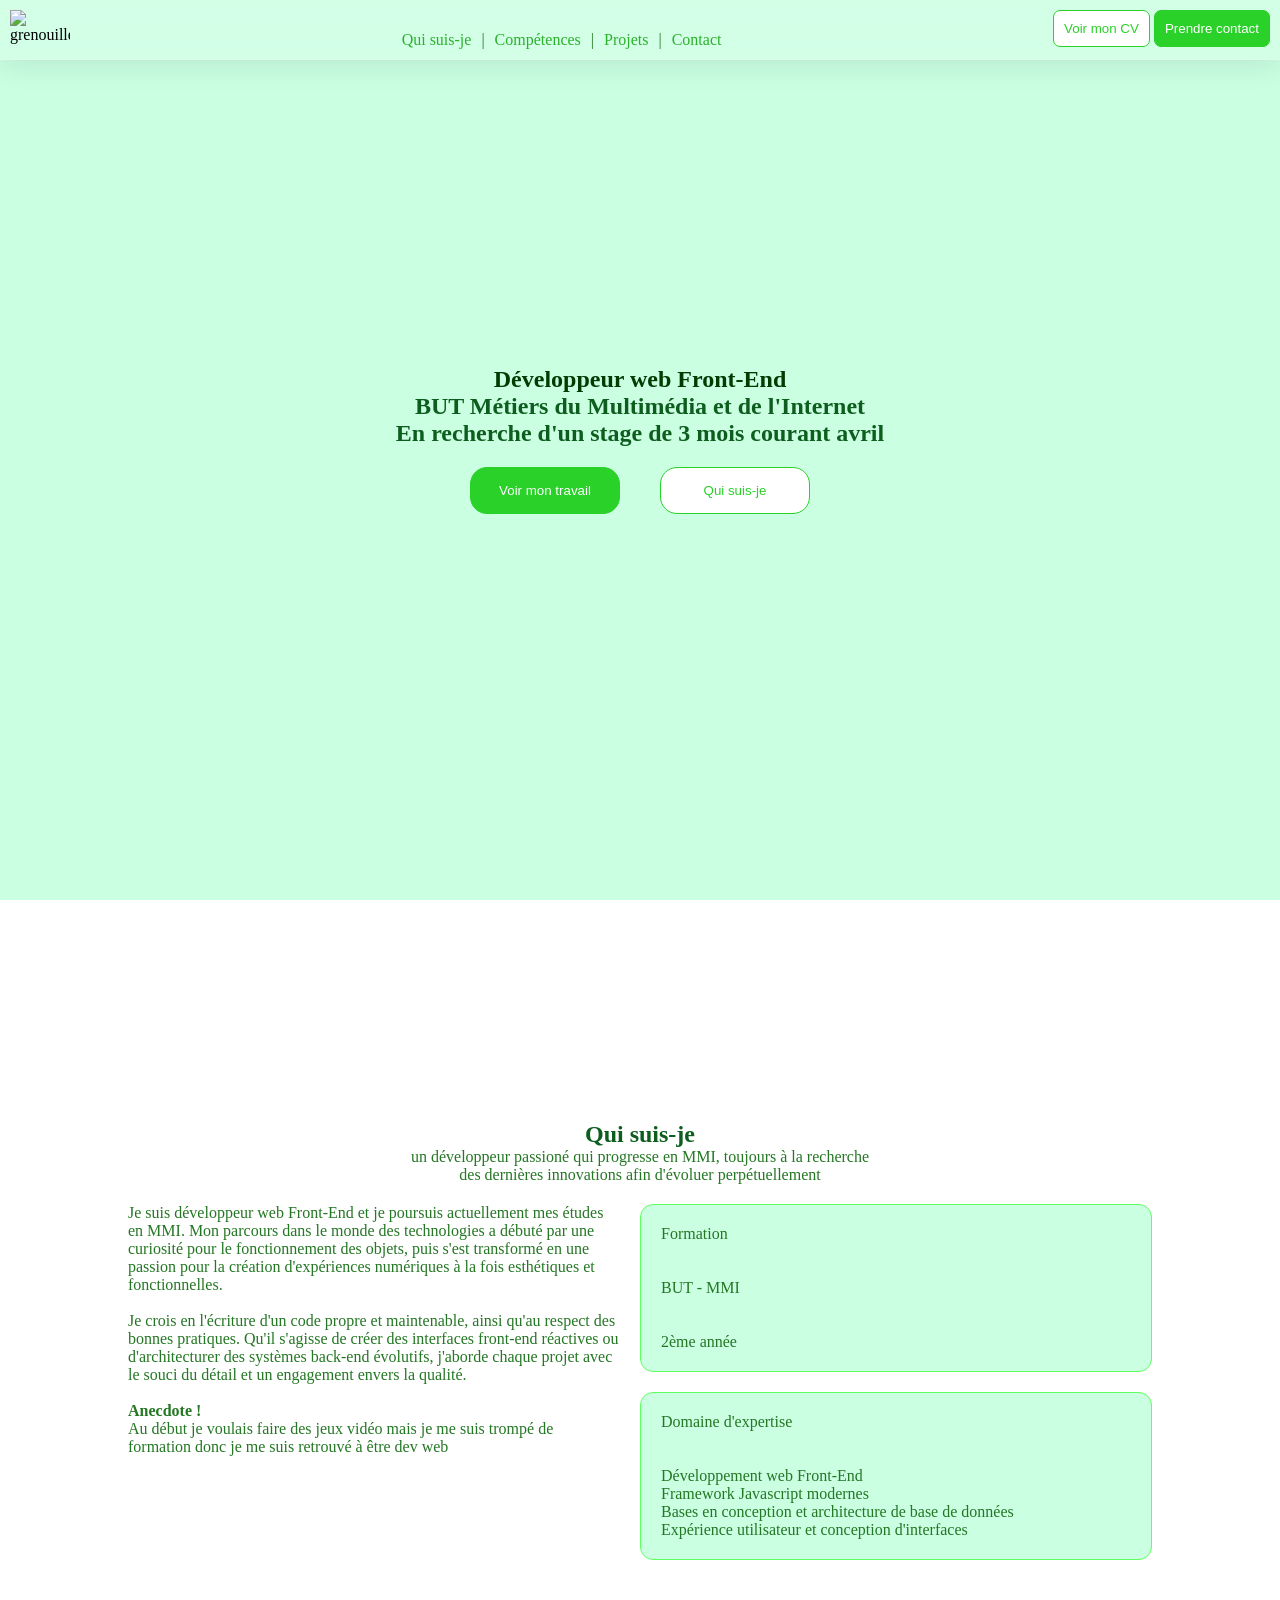
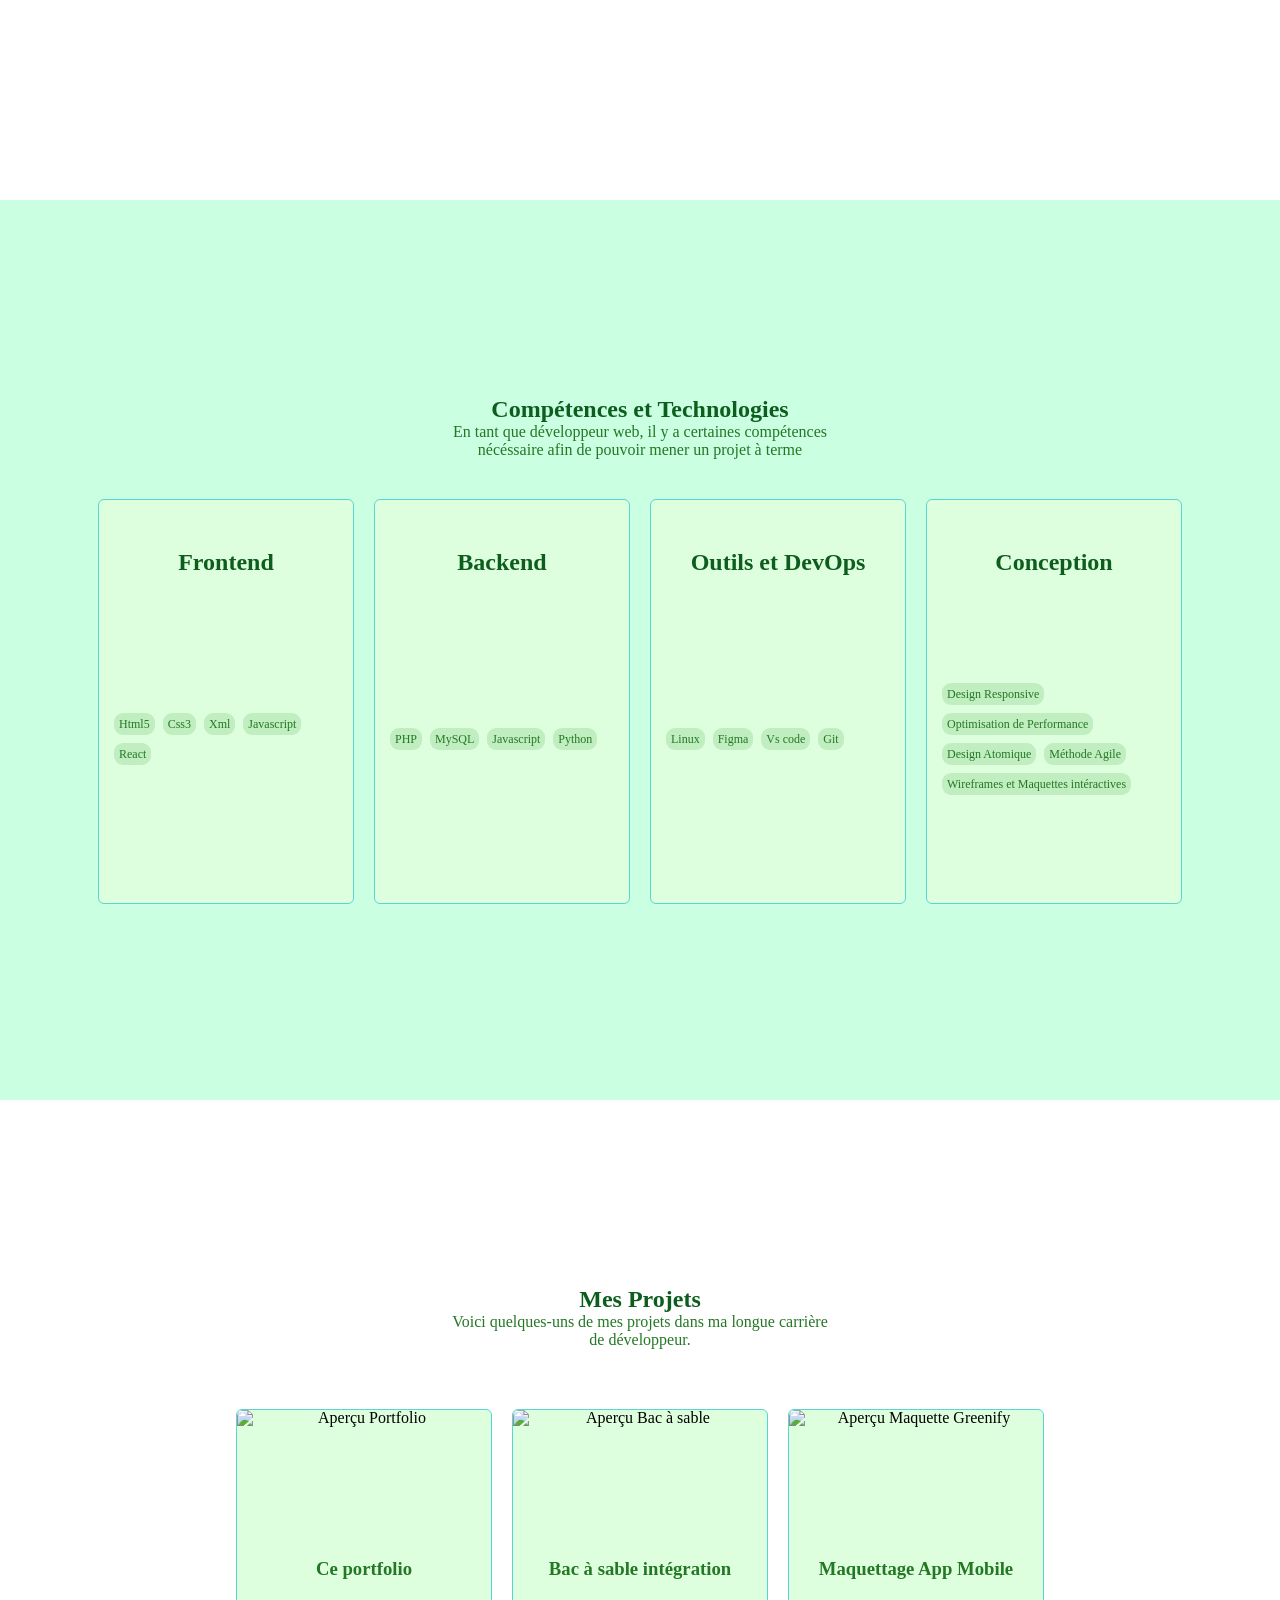
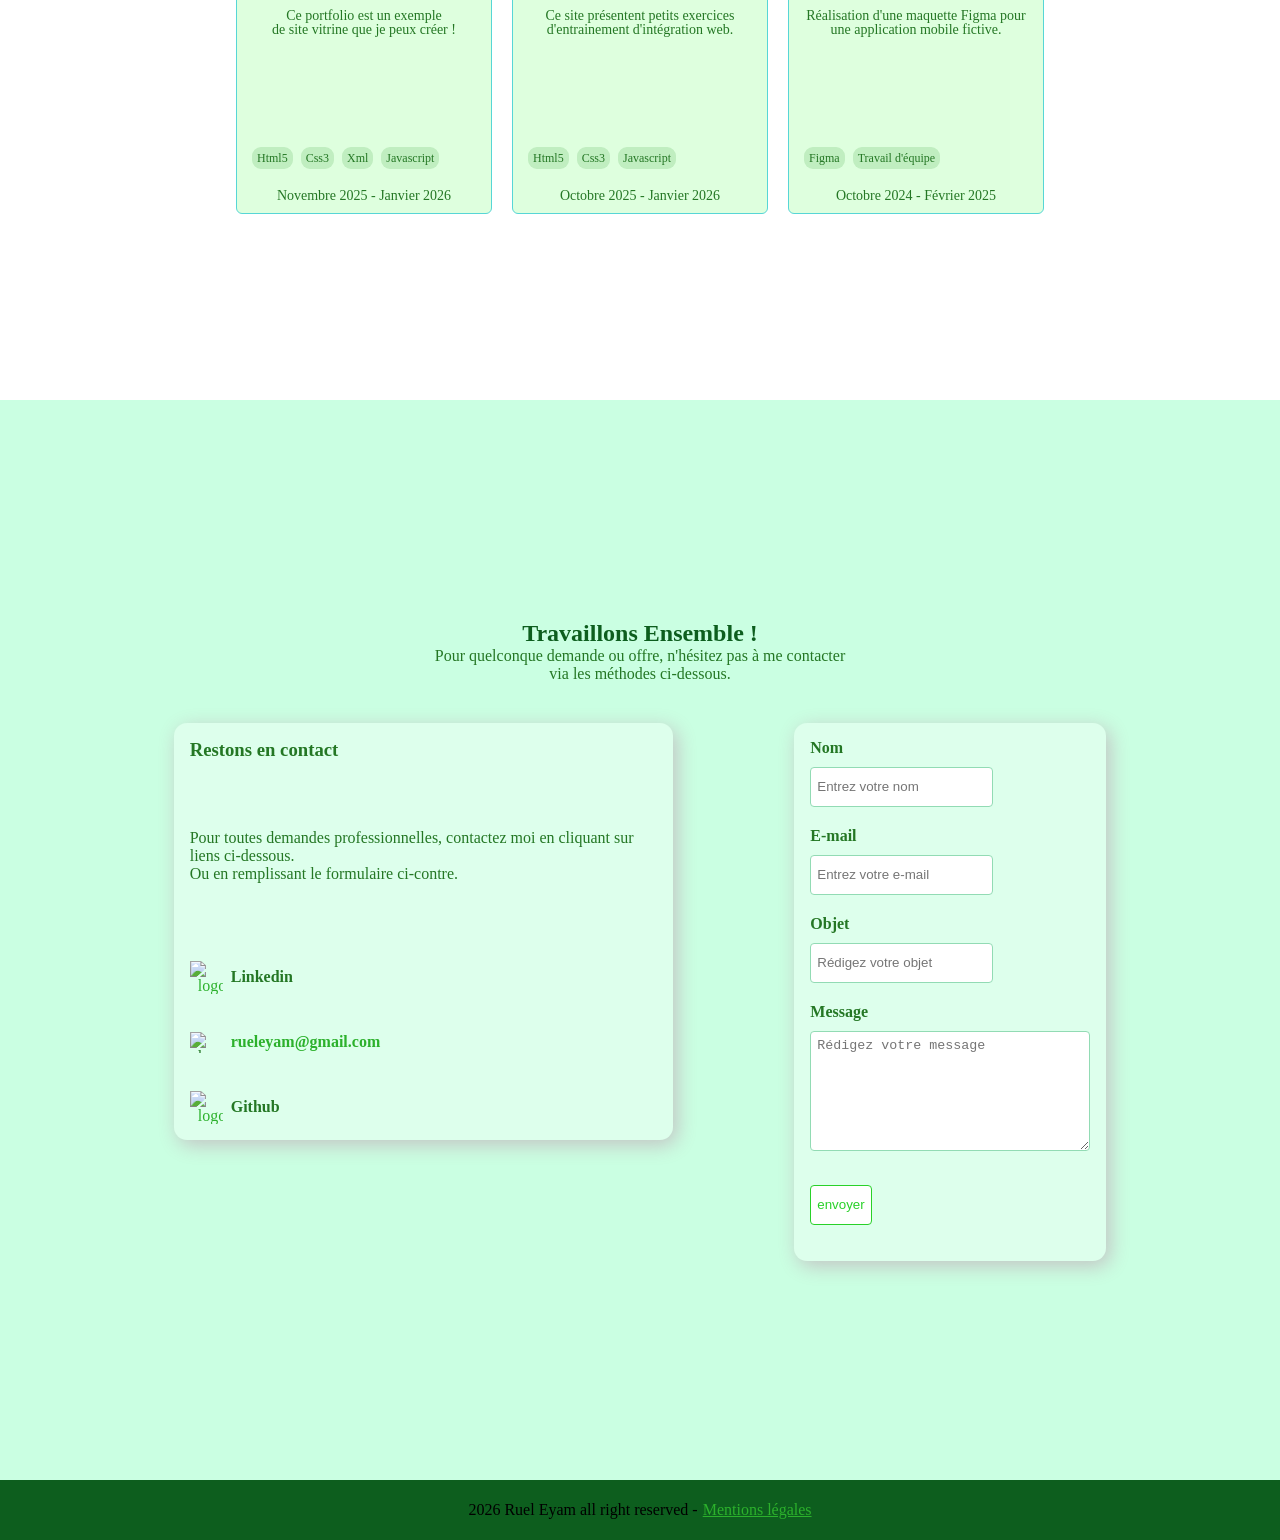
==== index.html @ d1f4aa71 "name_update" ====
<!doctype html>
<html lang="en">

<head>
  <link rel="icon" type="image/x-icon" href="frogr_94617.ico" />
  <meta charset="UTF-8" />
  <meta name="viewport" content="width=device-width, initial-scale=1" />
  <meta name="description"
    content="Portfolio d'Eyam RUEL, développeur Web Front-End, a étudié en BUT MMI. Découvrez mes projets (React, PHP, Design) et mes compétences. Recherche stage de 3 mois pour avril." />
  <meta name="keywords"
    content="Javascript, HTML, CSS, Design, UI, UX, Portfolio, BUT MMI, Stage développement web avril 2026, React, PHP, MySQL, JavaScript, HTML5, CSS3, UI/UX Design, Drancy, Île-de-France, Création de sites web" />

  <title>Mon portfolio</title>
  <link rel="stylesheet" href="style.css" />
</head>

<body>
  <header>
    <div class="header-container">
      <div class="header-left">
        <img class="logo" src="Portfolio_logo.png" alt="grenouille" />
      </div>
      <div class="header-ul">
        <ul>
          <a href="#qui_suis_-_je">
            <li>Qui suis-je</li>
          </a>
          <p>|</p>
          <a href="#competences">
            <li>Compétences</li>
          </a>
          <p>|</p>
          <a href="#projets">
            <li>Projets</li>
          </a>
          <p>|</p>
          <a href="#contact">
            <li>Contact</li>
          </a>
        </ul>
      </div>
      <div class="header-right">
        <a href="cv.html" class="cv-link" target="_blank"><button type="button" class="cv-button">Voir mon
            CV</button></a>
        <a href="#contact"><button type="button" class="contact-button">
            Prendre contact
          </button></a>
      </div>
    </div>
  </header>
  <main>
    <section class="intro-container">
      <h1>Développeur web Front-End</h1>
      <h2>BUT Métiers du Multimédia et de l'Internet</h2>
      <h2>En recherche d'un stage de 3 mois courant avril</h2>
      <div class="intro-buttons">
        <a href="#projets"><button class="left-button">Voir mon travail</button></a>
        <a href="#qui_suis_-_je"><button class="right-button">Qui suis-je</button></a>
      </div>
    </section>
    <section class="aboutMe-container" id="qui_suis_-_je">
      <div class="top-container">
        <h2>Qui suis-je</h2>
        <p style="text-align: center">
          un développeur passioné qui progresse en MMI, toujours à la
          recherche<br />
          des dernières innovations afin d'évoluer perpétuellement
        </p>
      </div>
      <div class="bottom-container">
        <div class="bottom-container-left">
          <p>
            Je suis développeur web Front-End et je poursuis actuellement mes
            études en MMI. Mon parcours dans le monde des technologies a
            débuté par une curiosité pour le fonctionnement des objets, puis
            s'est transformé en une passion pour la création d'expériences
            numériques à la fois esthétiques et fonctionnelles.<br /><br />
            Je crois en l'écriture d'un code propre et maintenable, ainsi
            qu'au respect des bonnes pratiques. Qu'il s'agisse de créer des
            interfaces front-end réactives ou d'architecturer des systèmes
            back-end évolutifs, j'aborde chaque projet avec le souci du détail
            et un engagement envers la qualité. <br /><br />
          </p>
          <div class="competence-main">
            <p>
              <strong>Anecdote !</strong><br />
              Au début je voulais faire des jeux vidéo mais je me suis trompé
              de formation donc je me suis retrouvé à être dev web
            </p>
          </div>
        </div>
        <div class="bottom-container-right">
          <div class="formation aboutMe-box">
            Formation <br /><br /><br />BUT - MMI <br /><br /><br />
            2ème année
          </div>
          <div class="domaine aboutMe-box">
            Domaine d'expertise<br /><br /><br />
            <ul>
              <li>Développement web Front-End</li>
              <li>Framework Javascript modernes</li>
              <li>Bases en conception et architecture de base de données</li>
              <li>Expérience utilisateur et conception d'interfaces</li>
            </ul>
          </div>
        </div>
      </div>
    </section>
    <section class="competence" id="competences">
      <div class="competence-top_container">
        <h2>Compétences et Technologies</h2>
        <p style="text-align: center">
          En tant que développeur web, il y a certaines compétences <br />
          nécéssaire afin de pouvoir mener un projet à terme
        </p>
      </div>
      <div class="competenceAndProjet">
        <div class="box">
          <!--             <div>
              <img src="" alt="grenouille" />
            </div> -->
          <div>
            <h2 class="competence-titre">Frontend</h2>
          </div>

          <ul class="skills_list">
            <li class="skills">Html5</li>
            <li class="skills">Css3</li>
            <li class="skills">Xml</li>
            <li class="skills">Javascript</li>
            <li class="skills">React</li>
          </ul>
        </div>
        <div class="box">
          <!--             <div>
              <img src="" alt="grenouille" />
            </div> -->
          <div>
            <h2 class="competence-titre">Backend</h2>
          </div>
          <ul class="skills_list">
            <li class="skills">PHP</li>
            <li class="skills">MySQL</li>
            <li class="skills">Javascript</li>
            <li class="skills">Python</li>
          </ul>
        </div>
        <div class="box">
          <!--             <div>
              <img src="" alt="grenouille" />
            </div> -->
          <div>
            <h2 class="competence-titre">Outils et DevOps</h2>
          </div>
          <ul class="skills_list">
            <li class="skills">Linux</li>
            <li class="skills">Figma</li>
            <li class="skills">Vs code</li>
            <li class="skills">Git</li>
          </ul>
        </div>
        <div class="box">
          <!--             <div>
              <img src="" alt="grenouille" />
            </div> -->
          <div>
            <h2 class="competence-titre">Conception</h2>
          </div>

          <ul class="skills_list">
            <li class="skills">Design Responsive</li>
            <li class="skills">Optimisation de Performance</li>
            <li class="skills">Design Atomique</li>
            <li class="skills">Méthode Agile</li>
            <li class="skills">Wireframes et Maquettes intéractives</li>
          </ul>
        </div>
      </div>
    </section>
    <section class="projets" id="projets">
      <h2>Mes Projets</h2>
      <p style="text-align: center; margin-bottom: 20px">
        Voici quelques-uns de mes projets dans ma longue carrière <br />
        de développeur.
      </p>

      <div class="competenceAndProjet">
        <div class="projets-box">
          <a href="#">
            <div class="box">
              <img class="imgProjet" src="Portfolio.png" alt="Aperçu Portfolio" />

              <div class="box-content">
                <h3>Ce portfolio</h3>
                <p>
                  Ce portfolio est un exemple <br />de site vitrine que je
                  peux créer !
                </p>
              </div>

              <ul class="skills_list">
                <li class="skills">Html5</li>
                <li class="skills">Css3</li>
                <li class="skills">Xml</li>
                <li class="skills">Javascript</li>
              </ul>

              <p class="date-projet">Novembre 2025 - Janvier 2026</p>
            </div>
          </a>
        </div>

        <div class="projets-box">
          <a href="https://Eyam-Ruel.github.io/bac_a_sable/" target="_blank">
            <div class="box">
              <img class="imgProjet" src="bac_a_sable-illu.png" alt="Aperçu Bac à sable" />

              <div class="box-content">
                <h3>Bac à sable intégration</h3>
                <p>
                  Ce site présentent petits exercices d'entrainement
                  d'intégration web.
                </p>
              </div>

              <ul class="skills_list">
                <li class="skills">Html5</li>
                <li class="skills">Css3</li>
                <li class="skills">Javascript</li>
              </ul>

              <p class="date-projet">Octobre 2025 - Janvier 2026</p>
            </div>
          </a>
        </div>

        <div class="projets-box">
          <a href="https://www.figma.com/design/cE5CUBMIH0vmiKslnb9olQ/Greenify-Maquettes?node-id=0-1&t=pqig5BrxBpmoeZer-1"
            target="_blank">
            <div class="box">
              <img class="imgProjet" src="greenify.png" alt="Aperçu Maquette Greenify" />

              <div class="box-content">
                <h3>Maquettage App Mobile</h3>
                <p>
                  Réalisation d'une maquette Figma pour une application mobile
                  fictive.
                </p>
              </div>

              <ul class="skills_list">
                <li class="skills">Figma</li>
                <li class="skills">Travail d'équipe</li>
              </ul>

              <p class="date-projet">Octobre 2024 - Février 2025</p>
            </div>
          </a>
        </div>
      </div>
    </section>

    <!-- Belek le bouton "voir plus de projet"-->
    <section class="contact" id="contact">
      <div class="contact-header">
        <h2>Travaillons Ensemble !</h2>
        <p style="text-align: center">
          Pour quelconque demande ou offre, n'hésitez pas à me contacter
          <br />
          via les méthodes ci-dessous.
        </p>
      </div>
      <div class="contact-container">
        <form method="post" action="https://formsubmit.co/jasmine.dh.ru@gmail.com">
          <input type="text" name="_honey" style="display: none" />
          <input type="hidden" name="_captcha" value="false" />
          <label>
            <strong>Nom</strong> <br />
            <input id="form-name" name="Nom" type="text" placeholder="Entrez votre nom" required />
          </label>
          <label>
            <strong> E-mail </strong><br />
            <input id="form-email" name="email" pattern=".+@exemple\.com" type="text" placeholder="Entrez votre e-mail"
              required />
          </label>
          <label>
            <strong>Objet</strong> <br />
            <input id="form-subject" name="Objet" type="text" placeholder="Rédigez votre objet" required />
          </label>
          <label>
            <strong>Message</strong> <br />
            <textarea id="form-message" name="message" placeholder="Rédigez votre message" rows="5" required></textarea>
          </label>
          <label>
            <input id="submit-button" type="submit" value="envoyer" />
          </label>
          <input type="hidden" name="_next" value="https://Eyam-Ruel.github.io/Portfolio_Eyam_RUEL/merci.html" />
        </form>
        <div class="links">
          <h3>Restons en contact</h3>
          <br />
          <p id="contact-desc">
            Pour toutes demandes professionnelles, contactez moi en cliquant
            sur liens ci-dessous. <br />Ou en remplissant le formulaire
            ci-contre.
          </p>
          <br />
          <p style="text-indent: 8px">
            <a href="https://www.linkedin.com/authwall?trk=gf&trkInfo=AQEKzN4ggYSvhwAAAZv28EC4todlpkko31rcP8zRSGMmvFYET1EBqA4binCii20Ez_V2Mu0_P9steI17-iPKHyPhKrS5D2lPpDM3N16GORD-5Ux3IRrkuXFjguC1mo7f7rwx_30=&original_referer=&sessionRedirect=https%3A%2F%2Fwww.linkedin.com%2Fin%2Fruel-amine-104926395%3Futm_source%3Dshare%26utm_campaign%3Dshare_via%26utm_content%3Dprofile%26utm_medium%3Dandroid_app"
              target="_blank" style="display: flex; align-items: center">
              <img src="linkedin.png" alt="logo linkedin" style="width: 33px; height: 33px" />
              <strong class="dark-green">Linkedin</strong></a>
          </p>
          <br />
          <p style="display: flex; align-items: center; text-indent: 8px">
            <img src="mail.png" alt="logo mail" style="width: 33px; height: 21px" />
            <strong>
              <a href="mailto:rueleyam@gmail.com">rueleyam@gmail.com</a></strong>
          </p>
          <br />
          <p style="text-indent: 8px">
            <a href="https://github.com/Eyam-Ruel" target="_blank" style="display: flex; align-items: center"><img
                src="github.png" alt="logo github" style="width: 33px; height: 33px" />
              <strong class="dark-green">Github</strong></a>
          </p>
        </div>
      </div>
    </section>
  </main>
  <footer>
    2026 Ruel Eyam all right reserved -
    <a href="mentions.html" style="text-indent: 5px; text-decoration: underline" target="_blank">
      Mentions légales</a>
  </footer>
  <script src="script.js"></script>
</body>

</html>
---- style.css ----
* {
  margin: 0;
  padding: 0;
  box-sizing: border-box;
  scroll-behavior: smooth;
}

.domaine ul {
  word-wrap: break-word;
  overflow-wrap: break-word;
}

header {
  width: 100%;
  height: 60px;
  padding: 10px;
  background-color: rgba(255, 255, 255, 0.15);
  backdrop-filter: blur(10px);
  -webkit-backdrop-filter: blur(10px);
  /*compatibilité Safari/IOS*/
  position: fixed;
  border-bottom: 1px solid rgba(255, 255, 255, 0.2);
  box-shadow: 0 4px 30px rgba(0, 0, 0, 0.1);
  z-index: 1000;
}

.header-container {
  display: flex;
  justify-content: space-between;
}

.logo {
  width: 60px;
  height: 60px;
  position: static;
}

.header-left {
  display: flex;
  align-items: center;
}

.header-ul ul {
  display: flex;
  gap: 5px;
  color: rgb(44, 177, 44);
  justify-content: center;
}

.header-ul ul li {
  padding: 0 5px 0 5px;
  border-radius: 5px;
}

.header-ul ul li:hover {
  background-color: rgba(157, 236, 193, 0.15);
  color: rgb(47, 131, 47);
  transition-duration: 0.5s;
}

.header-ul {
  display: flex;
  align-items: center;
}

.contact-button {
  background-color: rgb(41, 209, 41);
  border-radius: 7px;
  padding: 10px;
  cursor: pointer;
  color: white;
  border: 1px solid rgb(41, 209, 41);
}

.cv-button {
  background-color: white;
  border-radius: 7px;
  padding: 10px;
  cursor: pointer;
  color: rgb(41, 209, 41);
  border: 1px solid rgb(41, 209, 41);
}

p,
.dark-green,
h3,
label {
  color: rgb(36, 119, 36);
}

h3 {
  margin-bottom: 30px;
}

.competence-titre {
  padding-top: 50px;
}

#contact-desc {
  margin-bottom: 40px;
}

section {
  display: flex;
  flex-direction: column;
  align-items: center;
  justify-content: center;
  min-height: 100vh;
  padding: 80px 0;
}

.intro-container {
  background-color: rgb(202, 255, 226);
}

.intro-container h1 {
  text-align: center;
  color: rgb(3, 59, 3);
}

h2 {
  text-align: center;
  color: rgb(14, 133, 14);
}

.intro-buttons {
  display: flex;
  justify-content: center;
}

.intro-buttons button {
  margin: 20px;
  border-radius: 17px;
  padding: 15px;
  width: 150px;
  cursor: pointer;
}

.left-button {
  background-color: rgb(41, 209, 41);
  color: white;
  border: 1px solid rgb(41, 209, 41);
  transition-duration: 0.2s;
}

.left-button:hover,
.contact-button:hover {
  background-color: white;
  color: rgb(41, 209, 41);
  border: 1px solid rgb(41, 209, 41);
  transition-duration: 0.2s;
}

.right-button,
#submit-button {
  background-color: white;
  color: rgb(41, 209, 41);
  border: 1px solid rgb(41, 209, 41);
  cursor: pointer;
  transition-duration: 0.2s;
}

.right-button:hover,
.cv-button:hover,
#submit-button:hover {
  background-color: rgb(41, 209, 41);
  color: white;
  transition-duration: 0.2s;
}

.aboutMe-container {
  overflow-wrap: break-word;
  max-width: 100%;
  overflow: scroll;
}

.bottom-container {
  display: flex;
  width: 80%;
  justify-content: center;
  gap: 20px;
  margin: 20px;
}

.bottom-container p {
  justify-content: flex-end;
}

.bottom-container-left p {
  text-align: left;
  /*margin: 10px;*/
}

.bottom-container-right {
  width: 50%;
  display: flex;
  flex-direction: column;
  justify-content: flex-start;
  gap: 20px;
}

.bottom-container-left {
  width: 50%;
}

.aboutMe-box {
  text-align: start;
  background-color: rgb(202, 255, 226);
  border-radius: 13px;
  padding: 20px;
  border: 1px solid rgb(95, 255, 95);
  color: rgb(36, 119, 36);
}

.domaine ul {
  display: flex;
  flex-direction: column;
  width: 500px;
  overflow-wrap: break-word;
  max-width: 100%;
}

.competence {
  background-color: rgb(202, 255, 226);
}

.box {
  display: flex;
}

h2 {
  color: rgb(13, 94, 30);
}

.competence-top_container {
  display: flex;
  flex-direction: column;
  align-items: center;
  text-align: center;
}

.box {
  display: flex;
  flex-direction: column;
  text-align: center;
  background-color: rgb(222, 255, 222);
  border: 1px solid rgb(87, 214, 214);
  border-radius: 6px;
  width: 20vw;
  height: 45vh;
  transition: box-shadow 0.6s;
  overflow: hidden;
  line-height: 1;
}

.box:hover {
  box-shadow: -3px 7px 8px 0px rgb(185, 185, 185);
}

.box ul {
  padding: 15px;
}

.box p {
  font-size: 14px;
}

.competenceAndProjet {
  display: flex;
  gap: 20px;
  margin-top: 40px;
}

.skills_list {
  margin-top: auto;
  margin-bottom: auto;
  display: flex;
  gap: 8px;
  flex-wrap: wrap;
}

.skills {
  padding: 5px;
  border-radius: 9px;
  color: rgb(36, 119, 36);
  font-size: 12px;
  background-color: rgb(192, 238, 192);
  transition: background-color 0.5s;
}

.skills:hover {
  background-color: rgb(168, 231, 168);
}

ul {
  list-style: none;
}

.imgProjet {
  border-top-left-radius: 6px;
  border-top-right-radius: 6px;
  margin-bottom: 13px;
}

.contact {
  height: 120vh;
  background-color: rgb(202, 255, 226);
}

form {
  display: flex;
  flex-direction: column;
  background-color: rgb(221, 255, 236);
  padding: 16px;
  box-shadow: 4px 5px 20px rgb(195, 195, 195);
  border-radius: 13px;
}

form input {
  border-radius: 4px;
  margin: 10px 0 20px 0;
  padding: 6px;
  height: 40px;
  max-width: 100%;
  border: 1px solid rgb(146, 219, 180);
}

#form-message {
  border-radius: 4px;
  margin: 10px 0 20px 0;
  padding: 6px;
  max-width: 100%;
  border: 1px solid rgb(146, 219, 180);
  resize: vertical;
}

form input:focus,
#form-message:focus {
  border: 1px solid rgb(146, 219, 180);
  background-color: rgb(145, 235, 160);
}

#form-message {
  height: 120px;
  width: 280px;
}

a {
  text-decoration: none;
  color: rgb(44, 177, 44);
}

.contact-container {
  display: flex;
  width: 80vw;
  flex-direction: row-reverse;
  justify-content: space-around;
  gap: 30px;
  margin-top: 40px;
}

.links {
  display: flex;
  flex-direction: column;
  align-self: start;
  gap: 10px;
  background-color: rgb(221, 255, 236);
  padding: 16px;
  box-shadow: 4px 5px 20px rgb(195, 195, 195);
  border-radius: 13px;
  max-width: 39vw;
}

footer {
  width: 100vw;
  height: 60px;
  background-color: rgb(13, 94, 30);
  display: flex;
  align-items: center;
  justify-content: center;
}

.imgProjet {
  width: 100%;
  height: 140px;
  /* Hauteur fixe pour l'uniformité */
  object-fit: cover;
  /* Recadre l'image sans l'écraser */
  border-top-left-radius: 6px;
  border-top-right-radius: 6px;
  margin-bottom: 10px;
}

/* Petit ajustement pour les textes à l'intérieur */
.box-content {
  padding: 0 10px;
  flex-grow: 1;
  /* Permet d'occuper l'espace pour pousser les skills vers le bas */
}

/* Pour la date en bas */
.date-projet {
  font-size: 12px;
  padding-bottom: 10px;
  color: rgb(36, 119, 36);
  /* Votre vert habituel */
  margin-top: 5px;
}

/* S'assurer que le lien ne casse pas la boite */
.projets-box a {
  text-decoration: none;
  color: inherit;
  /* Garde la couleur du texte */
  display: block;
  /* Prend toute la place */
}

@media screen and (max-width: 900px) {

  /* --- HEADER --- */
  .header-container {
    padding: 0 10px;
  }

  /* On cache le menu du milieu sur mobile pour gagner de la place */
  .header-ul {
    display: none;
  }

  /* --- TEXTES --- */
  h1 {
    font-size: 1.8rem;
  }

  h2 {
    font-size: 1.4rem;
  }

  p {
    font-size: 1rem;
    padding: 0 10px;
  }

  /* --- SECTION "QUI SUIS-JE" (About Me) --- */
  .bottom-container {
    flex-direction: column;
    /* On empile les blocs l'un sur l'autre */
    width: 90%;
    align-items: center;
  }

  .bottom-container-left,
  .bottom-container-right {
    width: 100%;
    /* Ils prennent toute la largeur */
  }

  /* --- CARTES (Compétences & Projets) --- */
  .competenceAndProjet {
    flex-direction: column;
    /* On empile les cartes */
    gap: 30px;
    width: 100%;
    align-items: center;
  }

  .box {
    width: 90%;
    /* La carte prend 90% de la largeur de l'écran */
    height: auto;
    /* La hauteur s'adapte au contenu */
    min-height: 250px;
    padding-bottom: 20px;
  }

  /* Pour que les images des projets ne soient pas déformées */
  .imgProjet {
    width: 100%;
    object-fit: cover;
  }

  /*  SECTION CONTACT  */
  .contact {
    height: auto;
    /* On laisse la section grandir */
  }

  .contact-container {
    flex-direction: column;
    /* Le formulaire passe au-dessus des liens */
    width: 90vw;
    gap: 40px;
  }

  /* Le formulaire */
  form {
    width: 100%;
  }

  /* La boite de liens à côté */
  .links {
    width: 100%;
    max-width: 100%;
    align-self: center;
  }

  #form-message {
    width: 100%;
    min-width: 100%;
  }
}
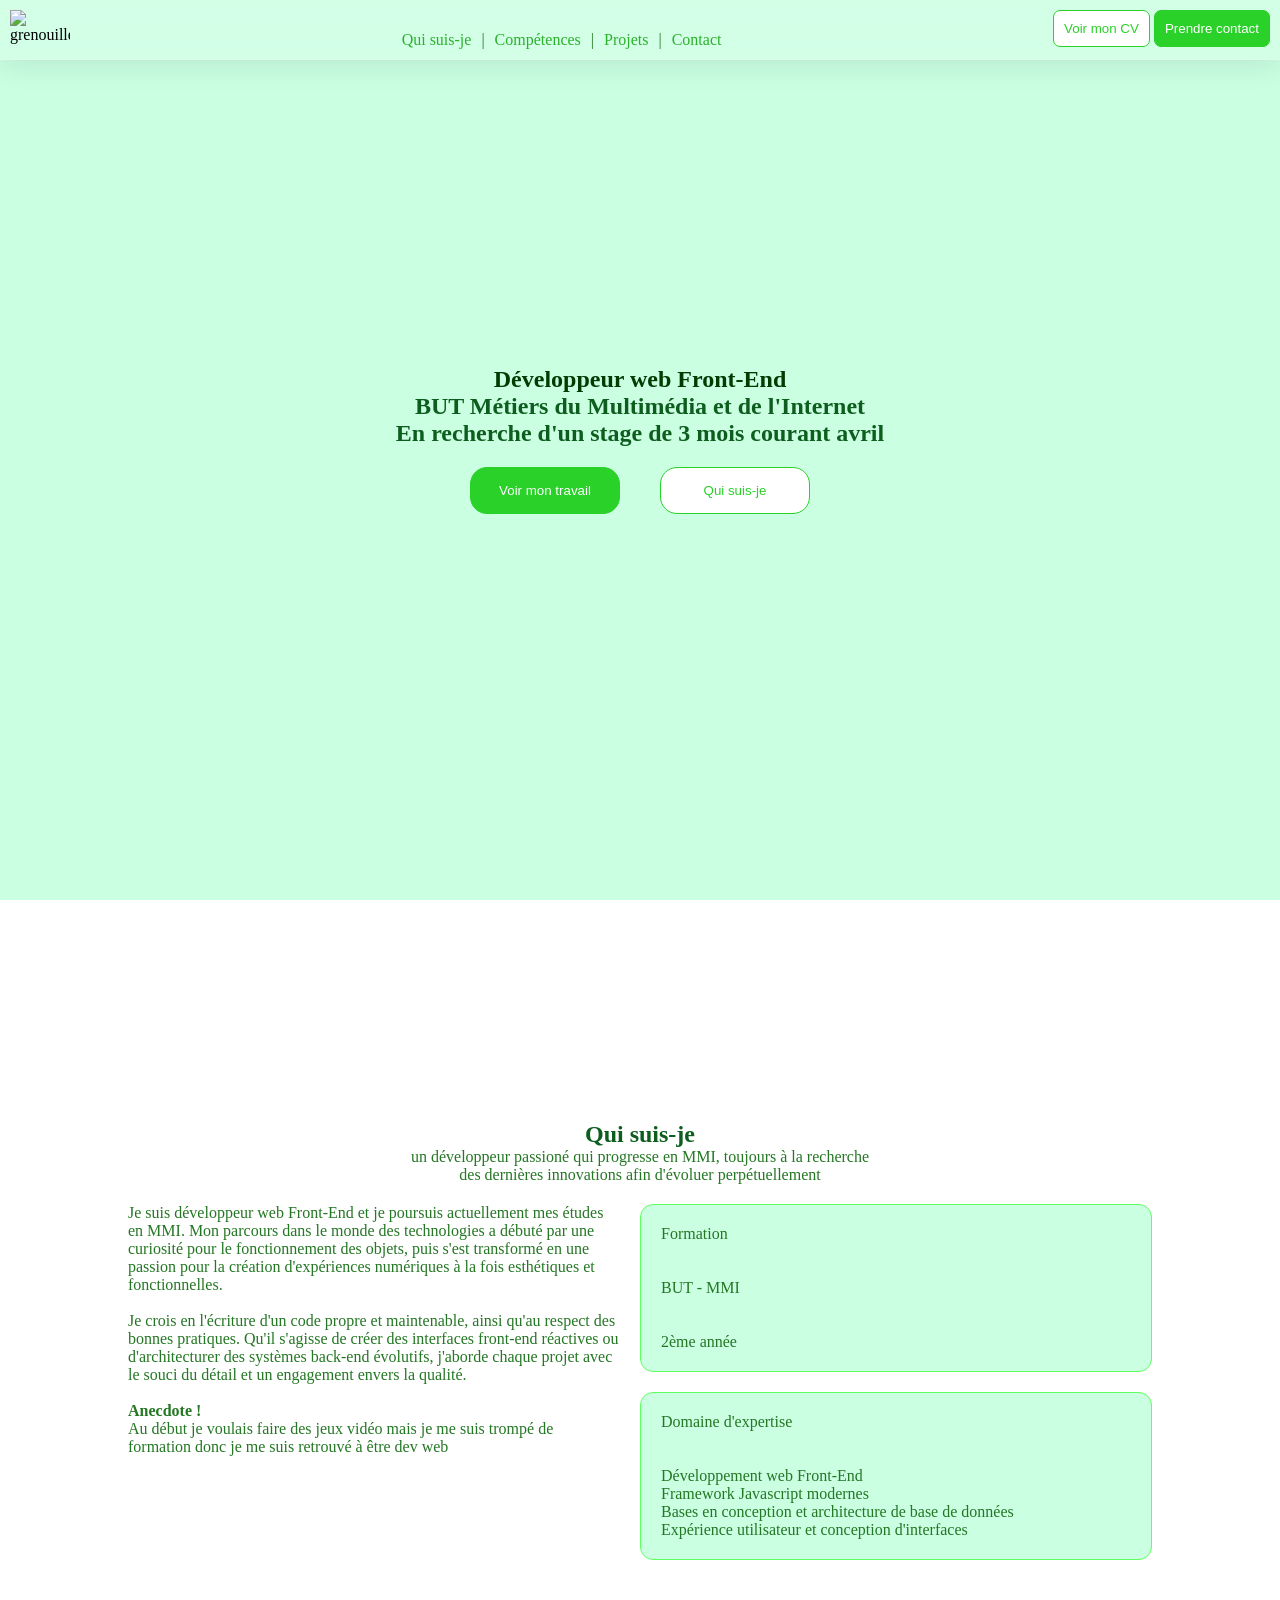
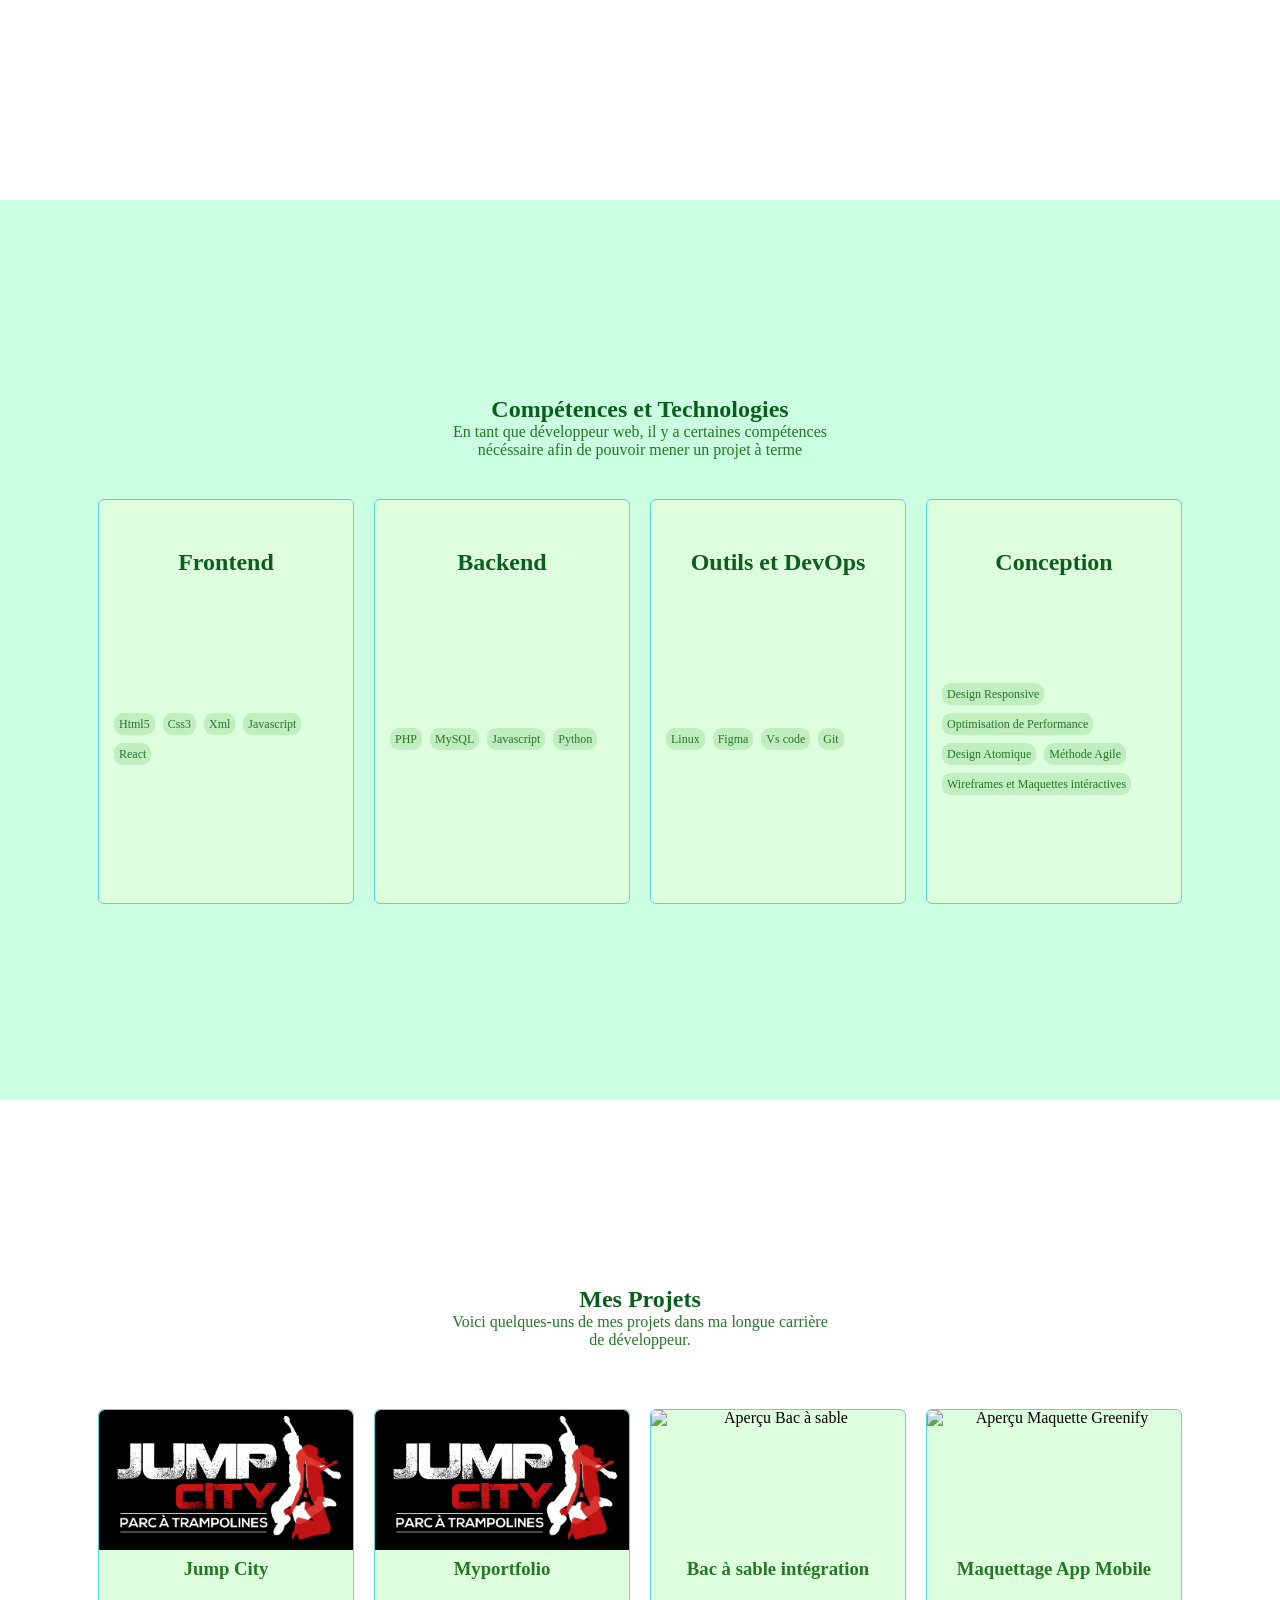
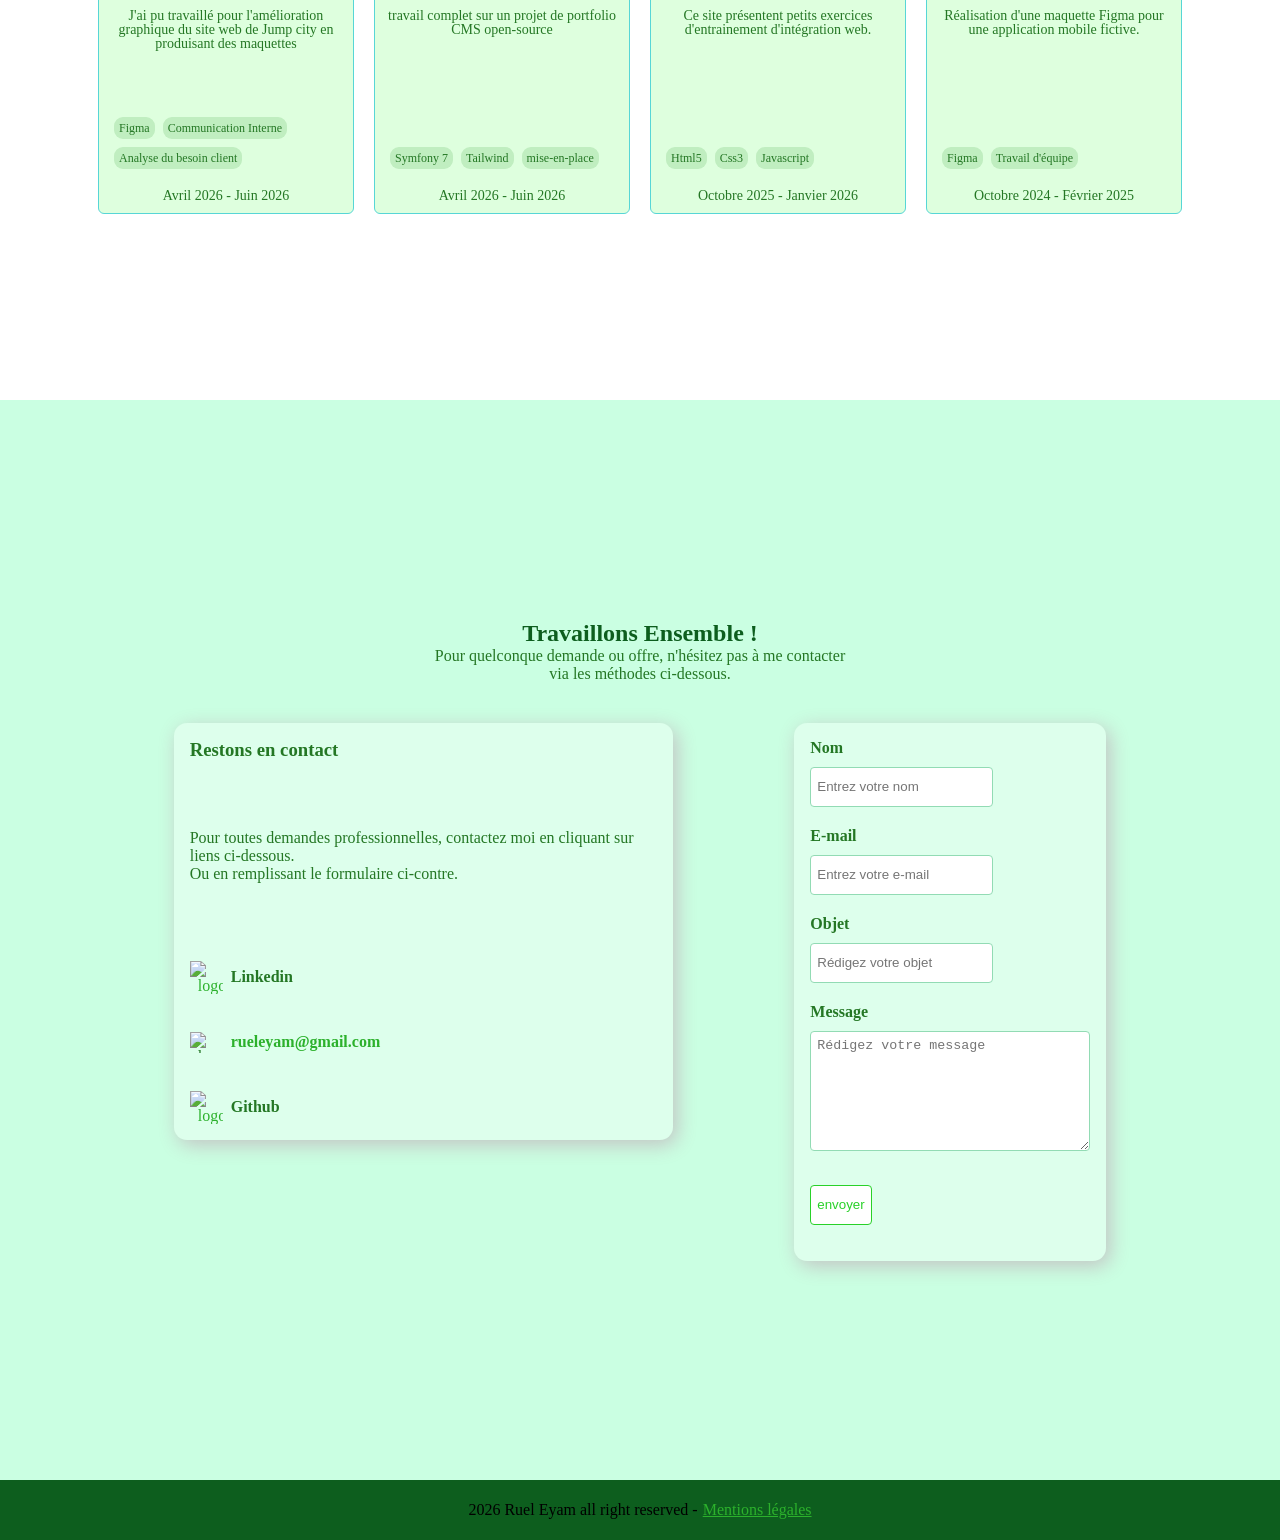
==== commit fa35acb6: "Add files via upload" ====
--- a/index.html
+++ b/index.html
@@ -40,7 +40,7 @@
         </ul>
       </div>
       <div class="header-right">
-        <a href="cv.html" class="cv-link" target="_blank"><button type="button" class="cv-button">Voir mon
+        <a href="CV - Eyam RUEL.pdf" class="cv-link" target="_blank"><button type="button" class="cv-button">Voir mon
             CV</button></a>
         <a href="#contact"><button type="button" class="contact-button">
             Prendre contact
@@ -186,29 +186,50 @@
 
       <div class="competenceAndProjet">
         <div class="projets-box">
-          <a href="#">
+          <a href="https://www.jumpcity.fr">
             <div class="box">
-              <img class="imgProjet" src="Portfolio.png" alt="Aperçu Portfolio" />
+              <img class="imgProjet" src="logo-jc.png" alt="Aperçu JumpCity" />
 
               <div class="box-content">
-                <h3>Ce portfolio</h3>
+                <h3>Jump City</h3>
                 <p>
-                  Ce portfolio est un exemple <br />de site vitrine que je
-                  peux créer !
+                  J'ai pu travaillé pour l'amélioration graphique du site web de Jump city en produisant des maquettes
                 </p>
               </div>
 
               <ul class="skills_list">
-                <li class="skills">Html5</li>
-                <li class="skills">Css3</li>
-                <li class="skills">Xml</li>
-                <li class="skills">Javascript</li>
+                <li class="skills">Figma</li>
+                <li class="skills">Communication Interne</li>
+                <li class="skills">Analyse du besoin client</li>
               </ul>
 
-              <p class="date-projet">Novembre 2025 - Janvier 2026</p>
+              <p class="date-projet">Avril 2026 - Juin 2026</p>
             </div>
           </a>
         </div>
+        <div class="projets-box">
+          <a href="https://www.jumpcity.fr">
+            <div class="box">
+              <img class="imgProjet" src="logo-jc.png" alt="Aperçu myportfolio" />
+
+              <div class="box-content">
+                <h3>Myportfolio</h3>
+                <p>
+                  travail complet sur un projet de portfolio CMS open-source
+                </p>
+              </div>
+
+              <ul class="skills_list">
+                <li class="skills">Symfony 7</li>
+                <li class="skills">Tailwind</li>
+                <li class="skills">mise-en-place</li>
+              </ul>
+
+              <p class="date-projet">Avril 2026 - Juin 2026</p>
+            </div>
+          </a>
+        </div>
+
 
         <div class="projets-box">
           <a href="https://Eyam-Ruel.github.io/bac_a_sable/" target="_blank">
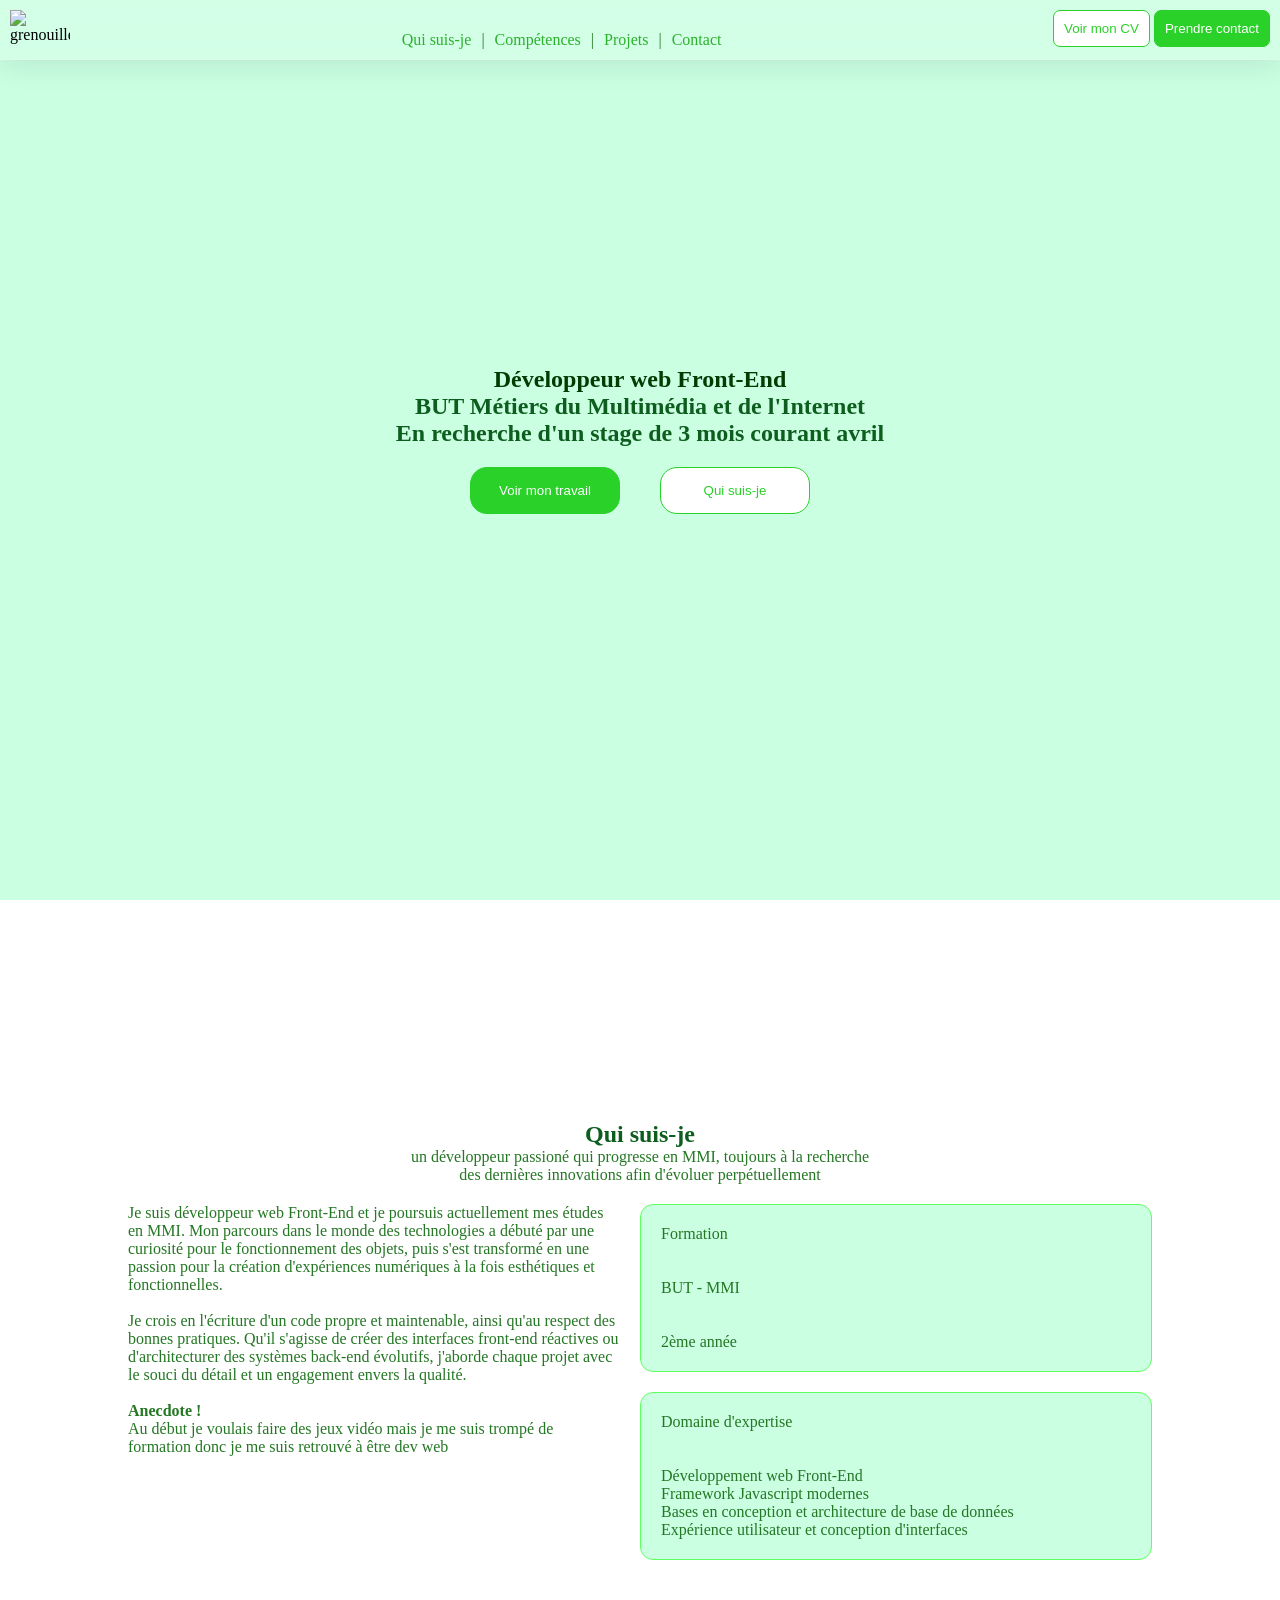
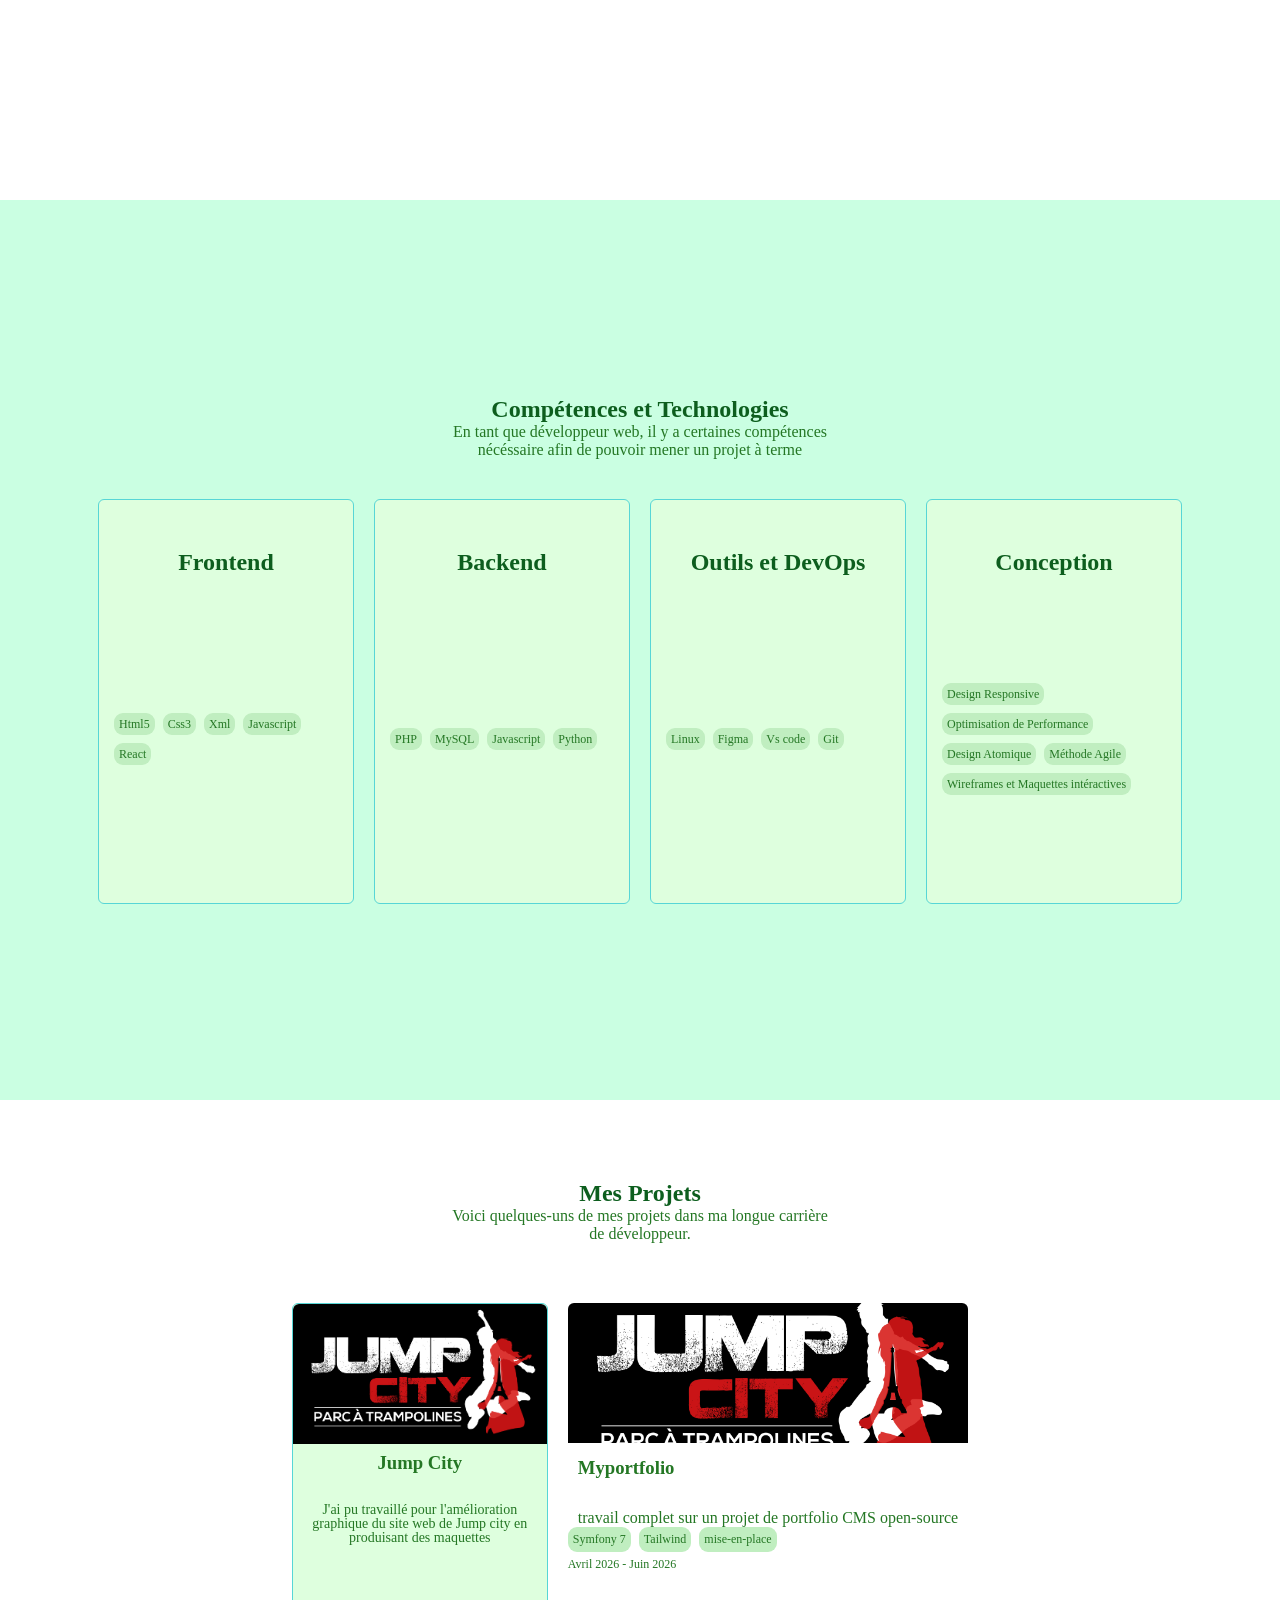
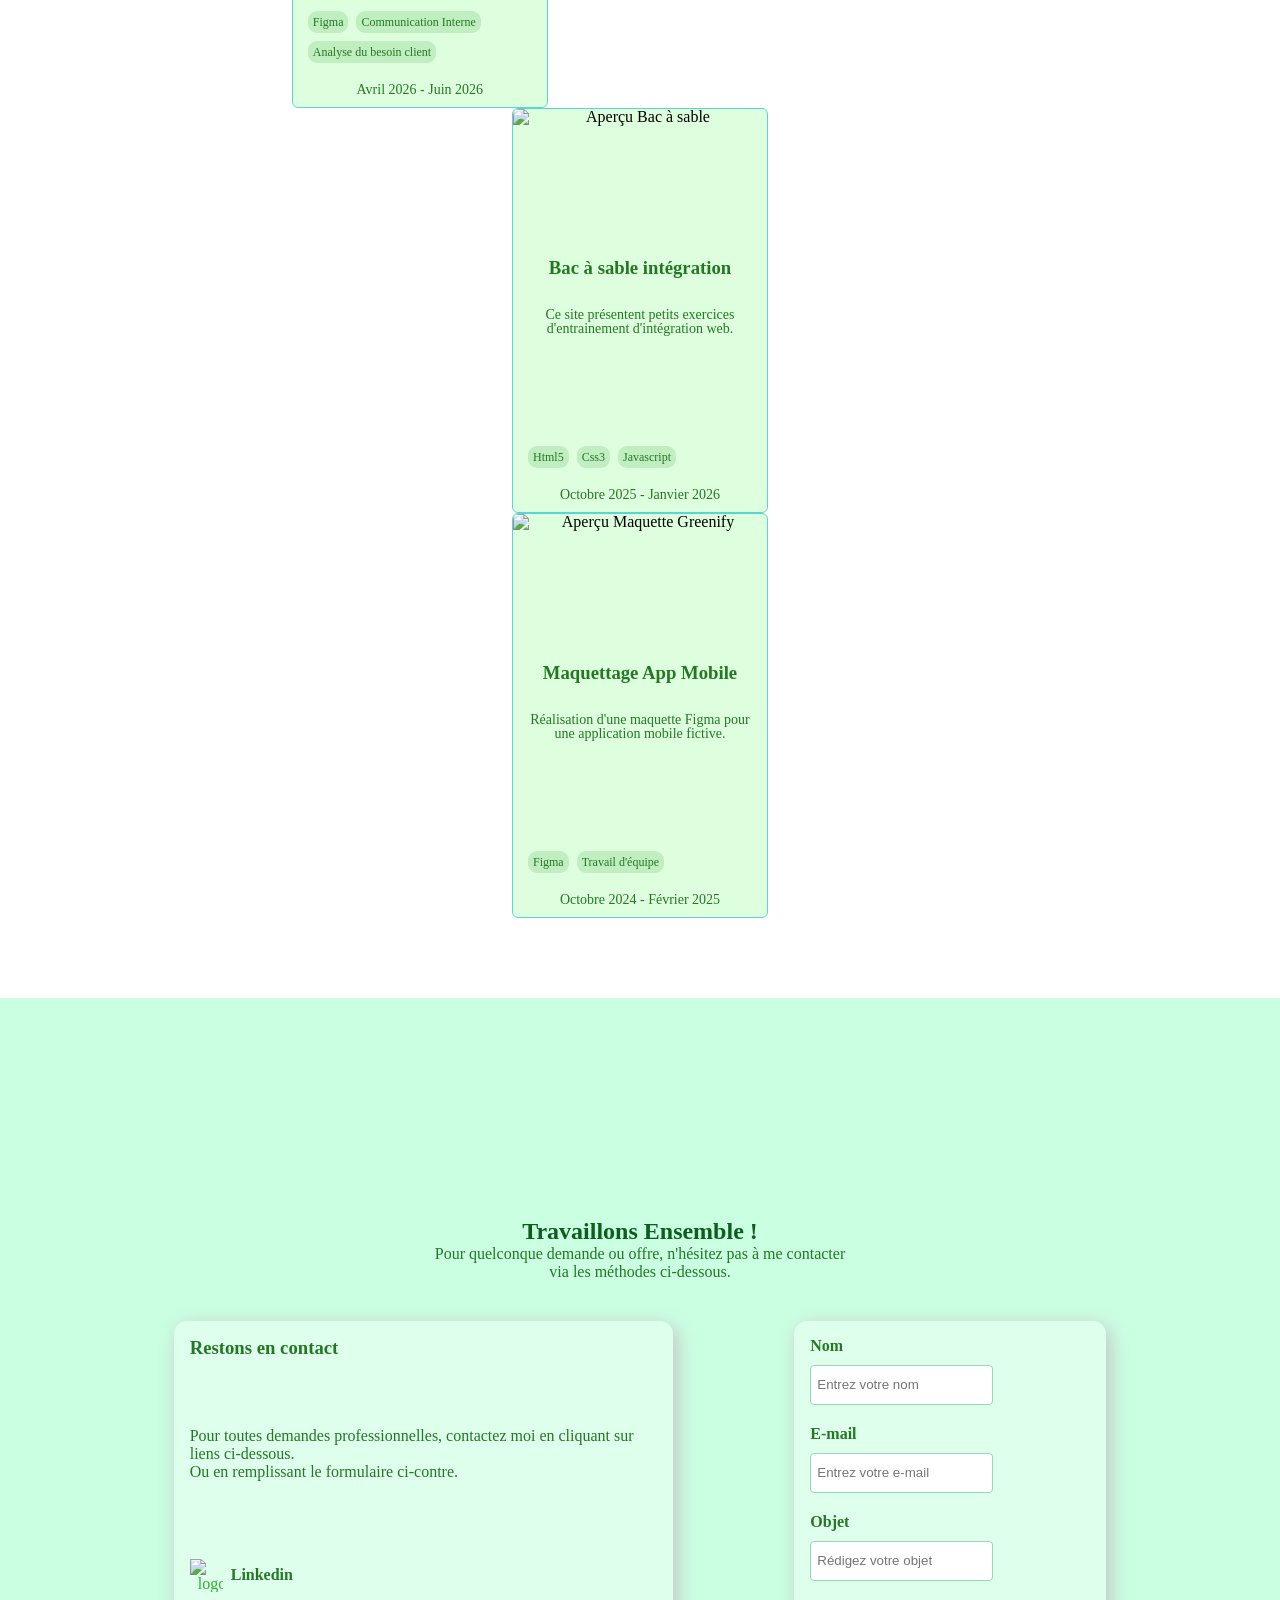
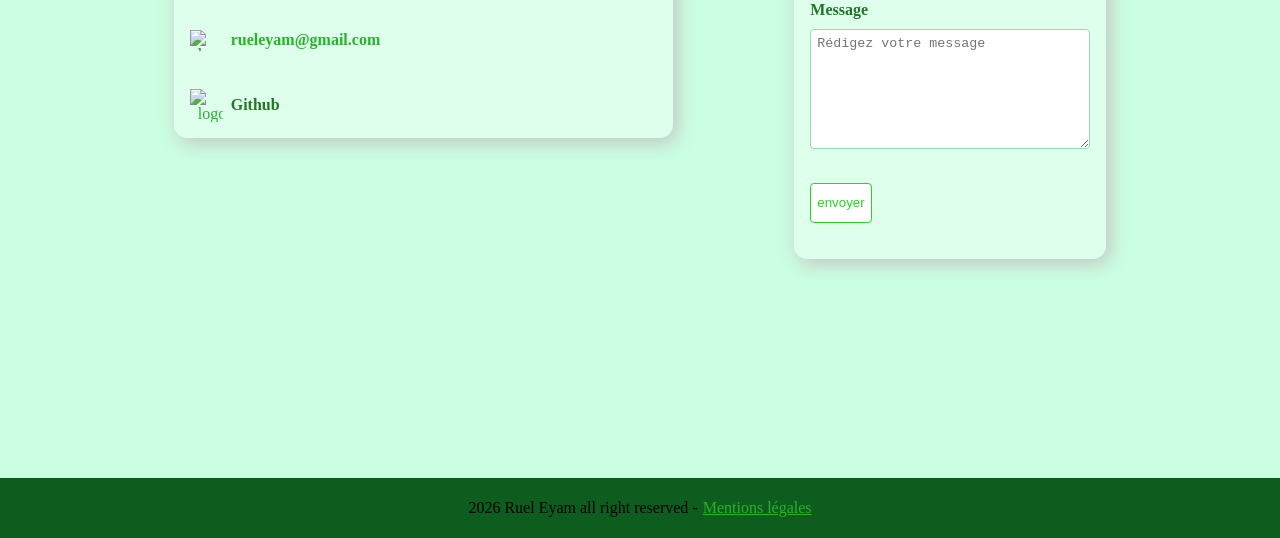
==== commit e02f3af8: "Update index.html" ====
--- a/index.html
+++ b/index.html
@@ -208,7 +208,7 @@
           </a>
         </div>
         <div class="projets-box">
-          <a href="https://www.jumpcity.fr">
+          <a href="https://badredine.kallali.fr>
             <div class="box">
               <img class="imgProjet" src="logo-jc.png" alt="Aperçu myportfolio" />
 
@@ -356,4 +356,4 @@
   <script src="script.js"></script>
 </body>
 
-</html>+</html>
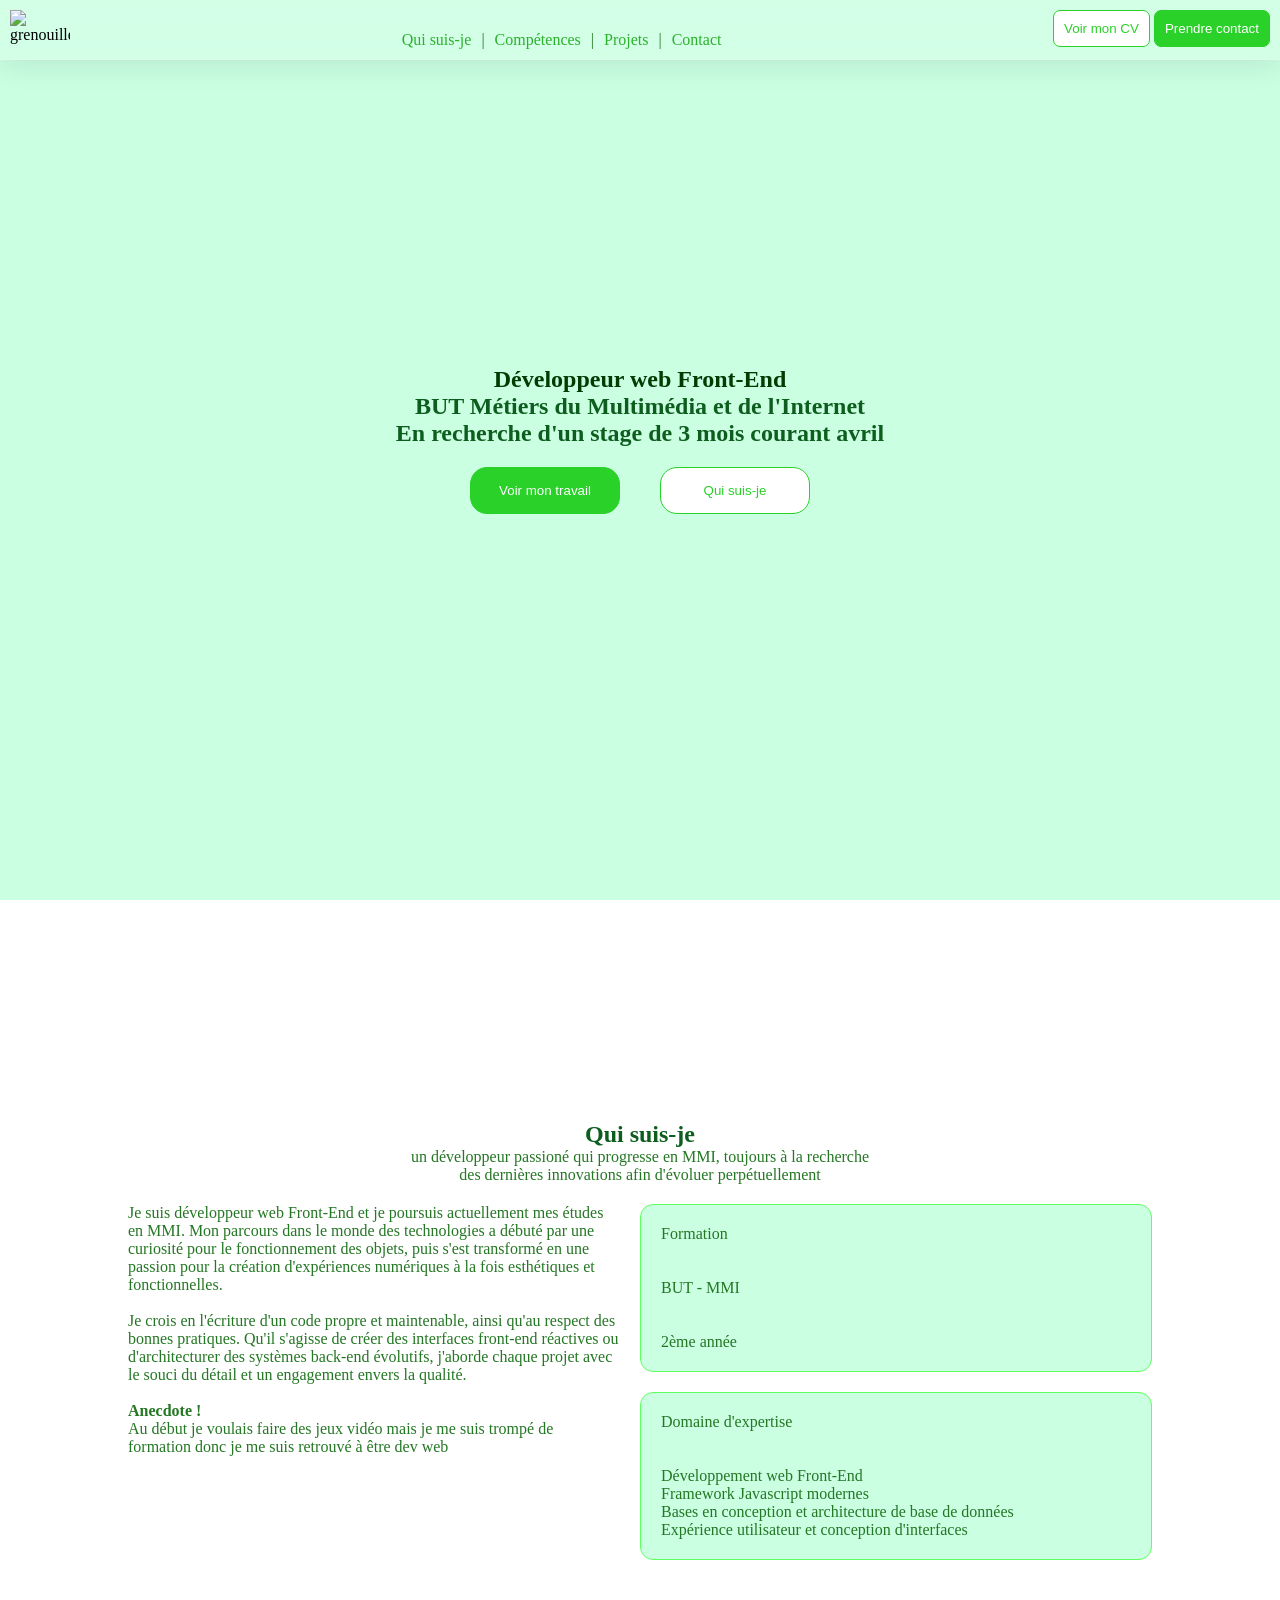
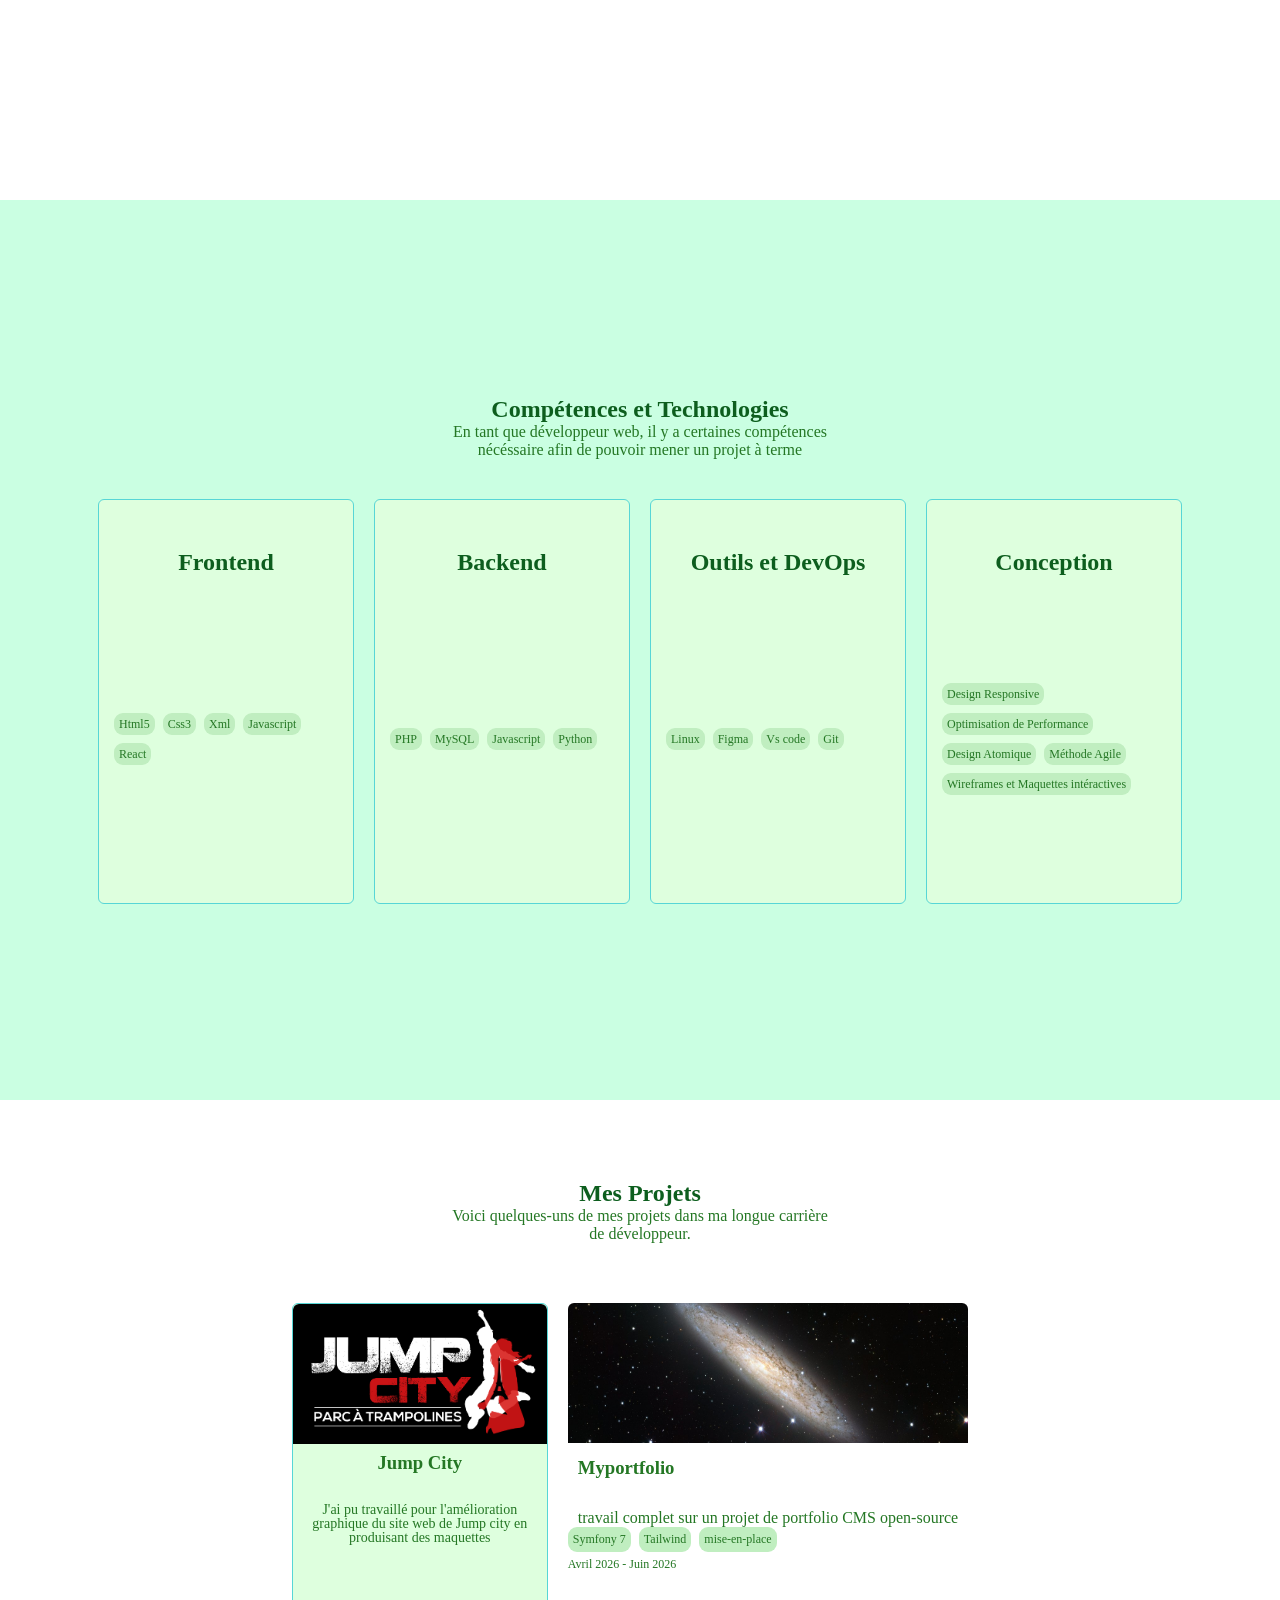
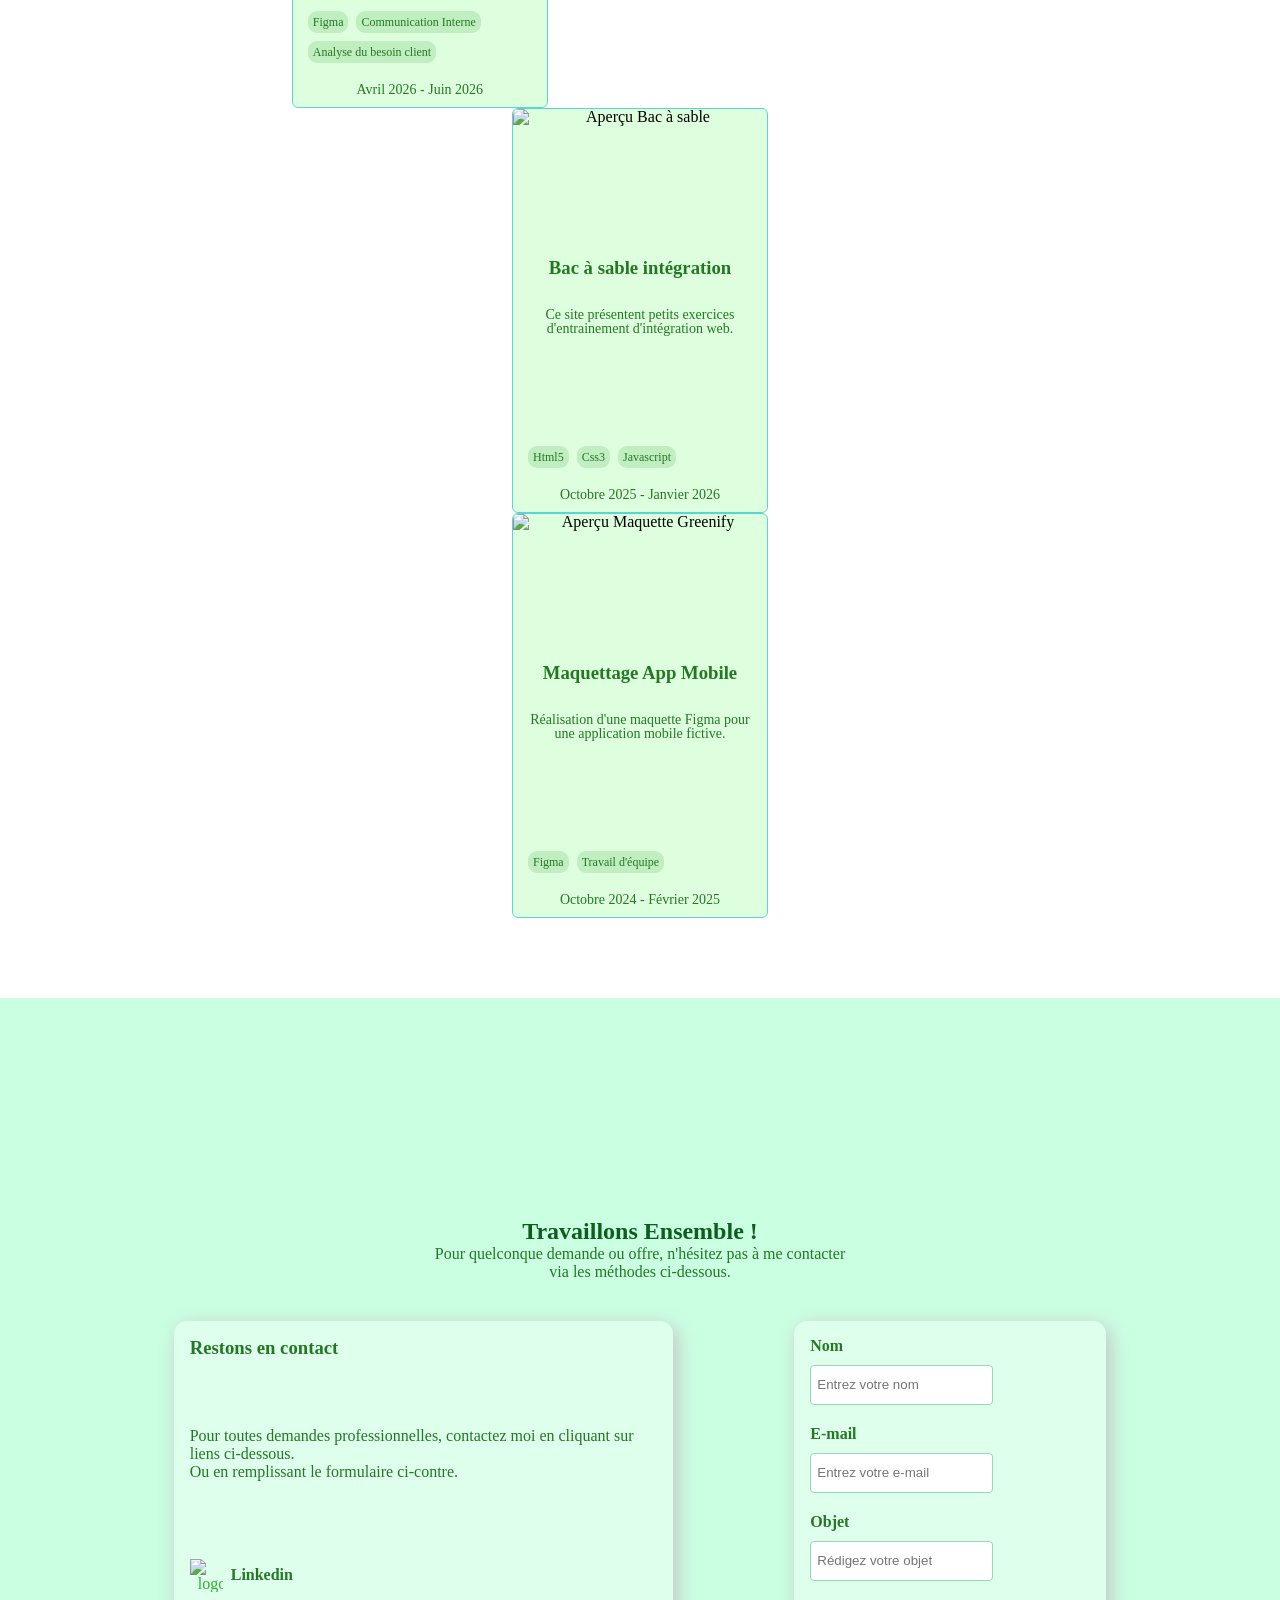
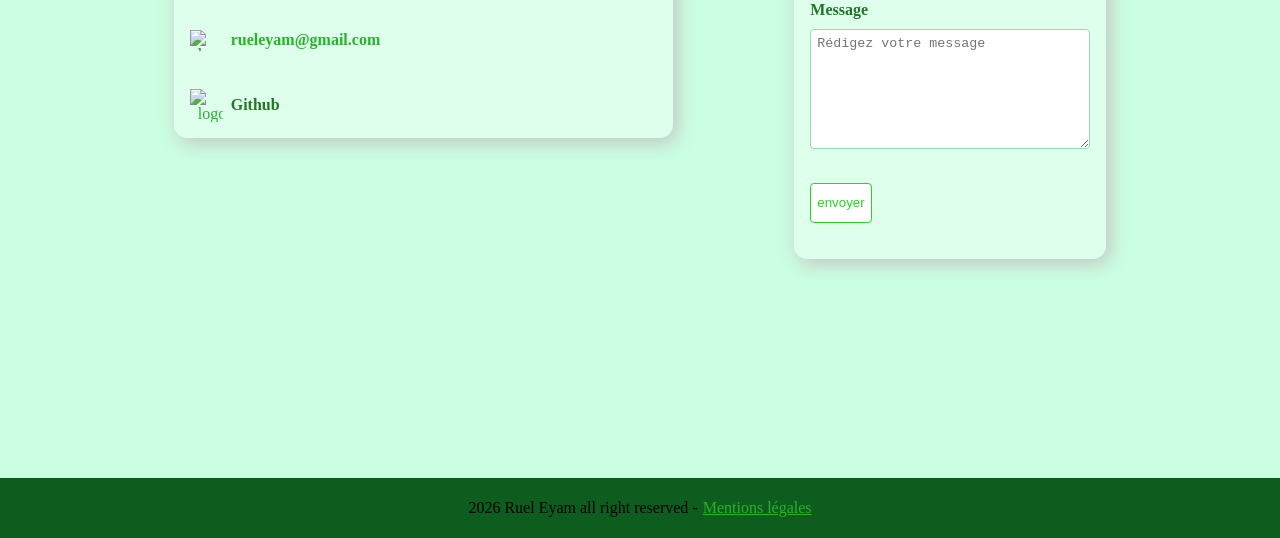
==== commit ccbb51ef: "Update project image in index.html" ====
--- a/index.html
+++ b/index.html
@@ -210,7 +210,7 @@
         <div class="projets-box">
           <a href="https://badredine.kallali.fr>
             <div class="box">
-              <img class="imgProjet" src="logo-jc.png" alt="Aperçu myportfolio" />
+              <img class="imgProjet" src="galaxy.jpg" alt="Aperçu myportfolio" />
 
               <div class="box-content">
                 <h3>Myportfolio</h3>
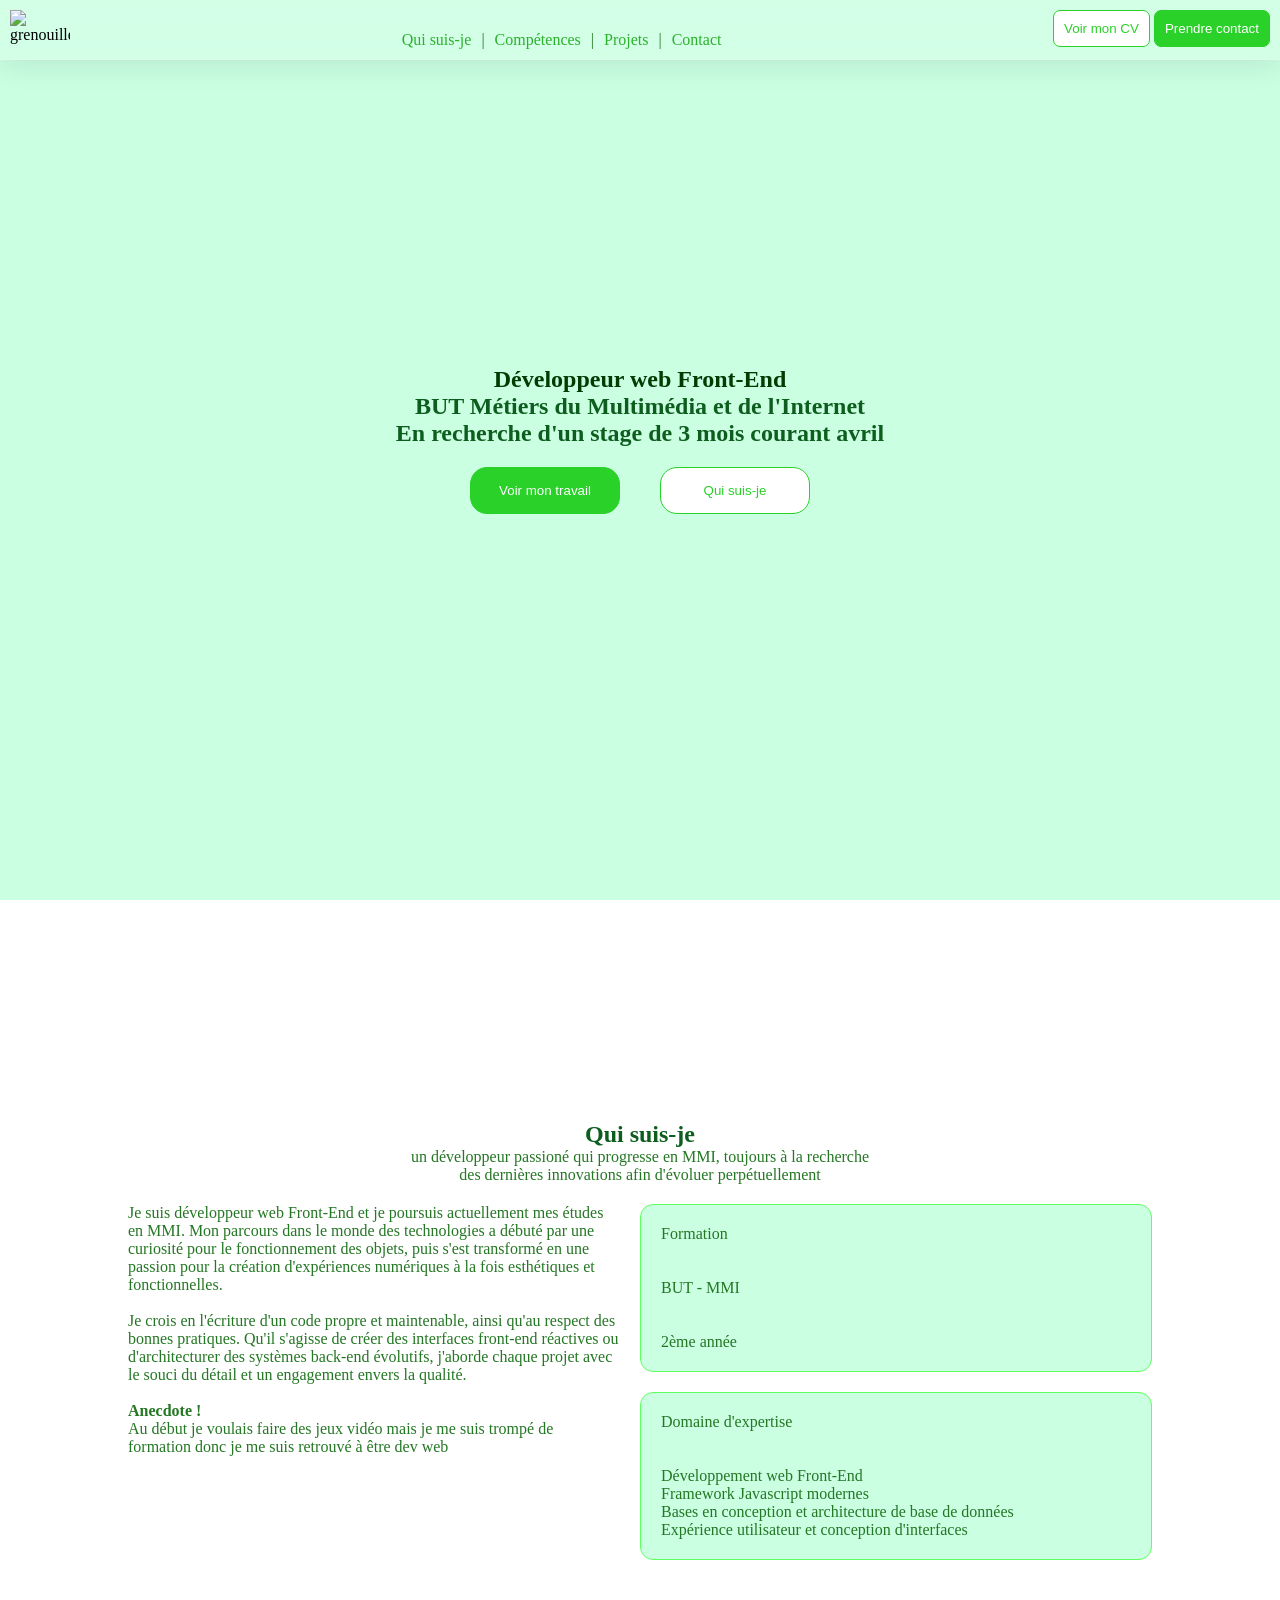
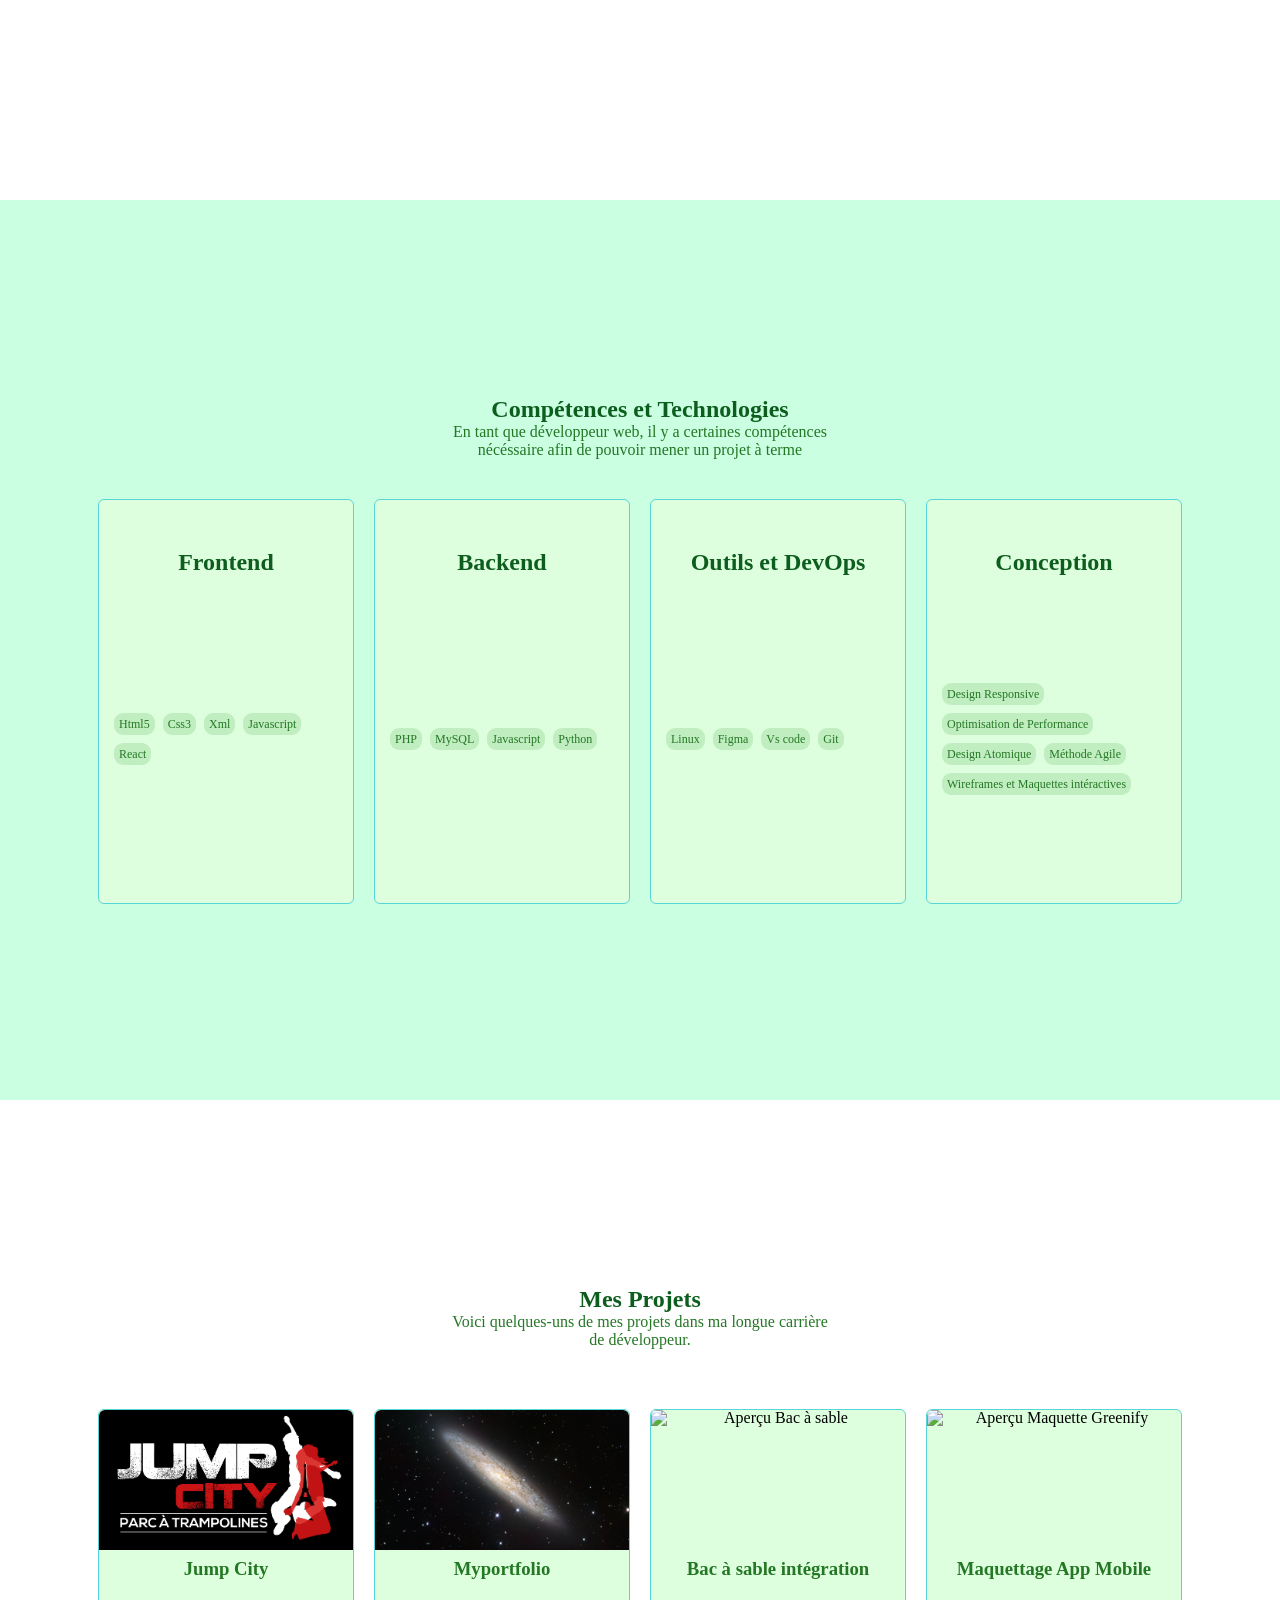
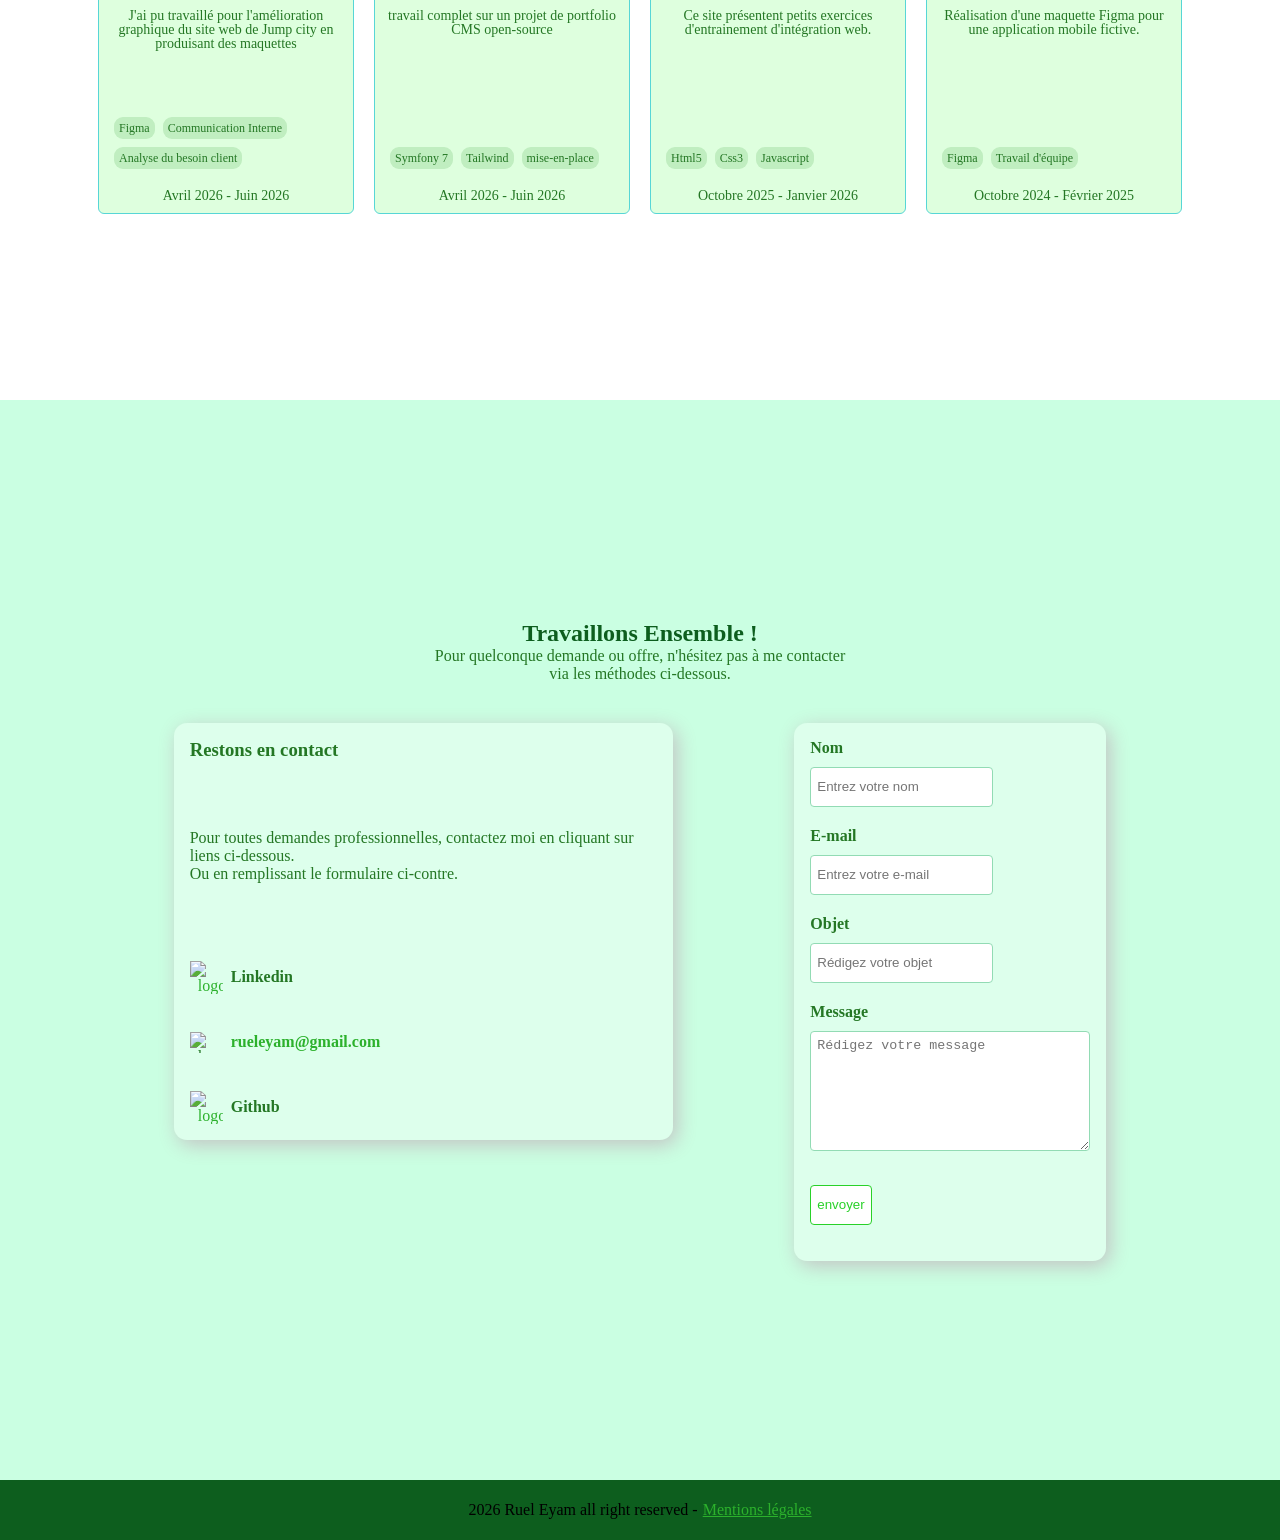
==== commit c0f0af3c: "Fix HTML link syntax in index.html" ====
--- a/index.html
+++ b/index.html
@@ -208,7 +208,7 @@
           </a>
         </div>
         <div class="projets-box">
-          <a href="https://badredine.kallali.fr>
+          <a href="https://badredine.kallali.fr">
             <div class="box">
               <img class="imgProjet" src="galaxy.jpg" alt="Aperçu myportfolio" />
 
